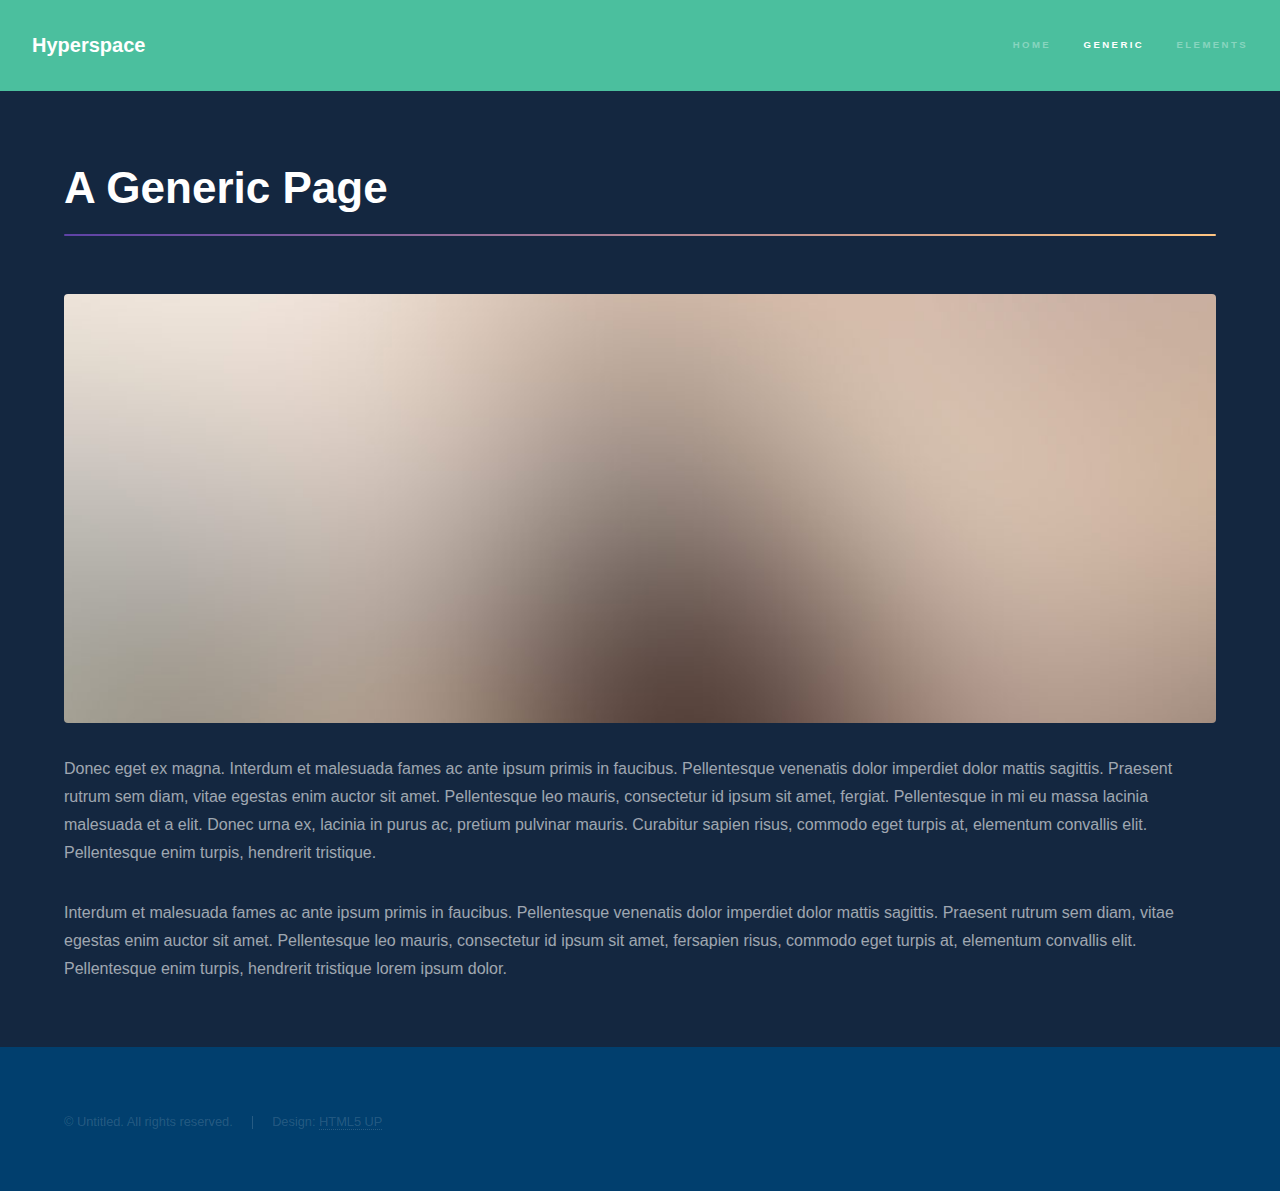
==== generic.html @ e914864f "first commit" ====
<!DOCTYPE HTML>
<!--
	Hyperspace by HTML5 UP
	html5up.net | @ajlkn
	Free for personal and commercial use under the CCA 3.0 license (html5up.net/license)
-->
<html>
	<head>
		<title>Generic - Hyperspace by HTML5 UP</title>
		<meta charset="utf-8" />
		<meta name="viewport" content="width=device-width, initial-scale=1, user-scalable=no" />
		<link rel="stylesheet" href="assets/css/main.css" />
		<noscript><link rel="stylesheet" href="assets/css/noscript.css" /></noscript>
	</head>
	<body class="is-preload">

		<!-- Header -->
			<header id="header">
				<a href="index.html" class="title">Hyperspace</a>
				<nav>
					<ul>
						<li><a href="index.html">Home</a></li>
						<li><a href="generic.html" class="active">Generic</a></li>
						<li><a href="elements.html">Elements</a></li>
					</ul>
				</nav>
			</header>

		<!-- Wrapper -->
			<div id="wrapper">

				<!-- Main -->
					<section id="main" class="wrapper">
						<div class="inner">
							<h1 class="major">A Generic Page</h1>
							<span class="image fit"><img src="images/pic04.jpg" alt="" /></span>
							<p>Donec eget ex magna. Interdum et malesuada fames ac ante ipsum primis in faucibus. Pellentesque venenatis dolor imperdiet dolor mattis sagittis. Praesent rutrum sem diam, vitae egestas enim auctor sit amet. Pellentesque leo mauris, consectetur id ipsum sit amet, fergiat. Pellentesque in mi eu massa lacinia malesuada et a elit. Donec urna ex, lacinia in purus ac, pretium pulvinar mauris. Curabitur sapien risus, commodo eget turpis at, elementum convallis elit. Pellentesque enim turpis, hendrerit tristique.</p>
							<p>Interdum et malesuada fames ac ante ipsum primis in faucibus. Pellentesque venenatis dolor imperdiet dolor mattis sagittis. Praesent rutrum sem diam, vitae egestas enim auctor sit amet. Pellentesque leo mauris, consectetur id ipsum sit amet, fersapien risus, commodo eget turpis at, elementum convallis elit. Pellentesque enim turpis, hendrerit tristique lorem ipsum dolor.</p>
						</div>
					</section>

			</div>

		<!-- Footer -->
			<footer id="footer" class="wrapper alt">
				<div class="inner">
					<ul class="menu">
						<li>&copy; Untitled. All rights reserved.</li><li>Design: <a href="http://html5up.net">HTML5 UP</a></li>
					</ul>
				</div>
			</footer>

		<!-- Scripts -->
			<script src="assets/js/jquery.min.js"></script>
			<script src="assets/js/jquery.scrollex.min.js"></script>
			<script src="assets/js/jquery.scrolly.min.js"></script>
			<script src="assets/js/browser.min.js"></script>
			<script src="assets/js/breakpoints.min.js"></script>
			<script src="assets/js/util.js"></script>
			<script src="assets/js/main.js"></script>

	</body>
</html>
---- assets/css/main.css ----
@import url(fontawesome-all.min.css);

/*
	Hyperspace by HTML5 UP
	html5up.net | @ajlkn
	Free for personal and commercial use under the CCA 3.0 license (html5up.net/license)
*/

html, body, div, span, applet, object,
iframe, h1, h2, h3, h4, h5, h6, p, blockquote,
pre, a, abbr, acronym, address, big, cite,
code, del, dfn, em, img, ins, kbd, q, s, samp,
small, strike, strong, sub, sup, tt, var, b,
u, i, center, dl, dt, dd, ol, ul, li, fieldset,
form, label, legend, table, caption, tbody,
tfoot, thead, tr, th, td, article, aside,
canvas, details, embed, figure, figcaption,
footer, header, hgroup, menu, nav, output, ruby,
section, summary, time, mark, audio, video {
	margin: 0;
	padding: 0;
	border: 0;
	font-size: 100%;
	font: inherit;
	vertical-align: baseline;}

article, aside, details, figcaption, figure,
footer, header, hgroup, menu, nav, section {
	display: block;}

body {
	line-height: 1;
}

ol, ul {
	list-style: none;
}

blockquote, q {
	quotes: none;
}

	blockquote:before, blockquote:after, q:before, q:after {
		content: '';
		content: none;
	}

table {
	border-collapse: collapse;
	border-spacing: 0;
}

body {
	-webkit-text-size-adjust: none;
}

mark {
	background-color: transparent;
	color: inherit;
}

input::-moz-focus-inner {
	border: 0;
	padding: 0;
}

input, select, textarea {
	-moz-appearance: none;
	-webkit-appearance: none;
	-ms-appearance: none;
	appearance: none;
}

/* Basic */

	@-ms-viewport {
		width: device-width;
	}

	body {
		-ms-overflow-style: scrollbar;
	}

	@media screen and (max-width: 480px) {

		html, body {
			min-width: 320px;
		}

	}

	html {
		box-sizing: border-box;
	}

	*, *:before, *:after {
		box-sizing: inherit;
	}

	body {
		background: #142740;
	}

		body.is-preload *, body.is-preload *:before, body.is-preload *:after {
			-moz-animation: none !important;
			-webkit-animation: none !important;
			-ms-animation: none !important;
			animation: none !important;
			-moz-transition: none !important;
			-webkit-transition: none !important;
			-ms-transition: none !important;
			transition: none !important;
		}

/* Type */

	body, input, select, textarea {
		color: rgba(255, 255, 255, 0.6);
		font-family: Arial, Helvetica, sans-serif;
		font-size: 16.5pt;
		font-weight: normal;
		line-height: 1.75;
	}

		@media screen and (max-width: 1680px) {

			body, input, select, textarea {
				font-size: 13pt;
			}

		}

		@media screen and (max-width: 1280px) {

			body, input, select, textarea {
				font-size: 12pt;
			}

		}

		@media screen and (max-width: 360px) {

			body, input, select, textarea {
				font-size: 11pt;
			}

		}

	a {
		-moz-transition: color 0.2s ease, border-bottom-color 0.2s ease;
		-webkit-transition: color 0.2s ease, border-bottom-color 0.2s ease;
		-ms-transition: color 0.2s ease, border-bottom-color 0.2s ease;
		transition: color 0.2s ease, border-bottom-color 0.2s ease;
		border-bottom: dotted 1px rgba(255, 255, 255, 0.35);
		color: inherit;
		text-decoration: none;
	}

		a:hover {
			border-bottom-color: transparent;
			color: #ffffff;
		}

	strong, b {
		color: #ffffff;
		font-weight: bold;
	}

	em, i {
		font-style: italic;
	}

	p {
		margin: 0 0 2em 0;
	}

	h1, h2, h3, h4, h5, h6 {
		color: #ffffff;
		font-weight: bold;
		line-height: 1.5;
		margin: 0 0 0.5em 0;
	}

		h1 a, h2 a, h3 a, h4 a, h5 a, h6 a {
			color: inherit;
			text-decoration: none;
		}

	h1 {
		font-size: 2.75em;
	}

		h1.major {
			margin: 0 0 1.3em 0;
			position: relative;
			padding-bottom: 0.35em;
		}

			h1.major:after {
				background-image: -moz-linear-gradient(to right, #5e42a6, #FFC582);
				background-image: -webkit-linear-gradient(to right, #5e42a6, #FFC582);
				background-image: -ms-linear-gradient(to right, #5e42a6, #FFC582);
				background-image: linear-gradient(to right, #5e42a6, #FFC582);
				-moz-transition: max-width 0.2s ease;
				-webkit-transition: max-width 0.2s ease;
				-ms-transition: max-width 0.2s ease;
				transition: max-width 0.2s ease;
				border-radius: 0.2em;
				bottom: 0;
				content: '';
				height: 0.05em;
				position: absolute;
				right: 0;
				width: 100%;
			}

	h2 {
		font-size: 1.75em;
	}

	h3 {
		font-size: 1.1em;
	}

	h4 {
		font-size: 1em;
	}

	h5 {
		font-size: 0.8em;
	}

	h6 {
		font-size: 0.6em;
	}

	@media screen and (max-width: 736px) {

		h1 {
			font-size: 2em;
		}

		h2 {
			font-size: 1.25em;
		}

		h3 {
			font-size: 1em;
		}

		h4 {
			font-size: 0.8em;
		}

		h5 {
			font-size: 0.6em;
		}

		h6 {
			font-size: 0.6em;
		}

	}

	sub {
		font-size: 0.8em;
		position: relative;
		top: 0.5em;
	}

	sup {
		font-size: 0.8em;
		position: relative;
		top: -0.5em;
	}

	blockquote {
		border-left: solid 4px rgba(255, 255, 255, 0.15);
		font-style: italic;
		margin: 0 0 2em 0;
		padding: 0.5em 0 0.5em 2em;
	}

	code {
		background: rgba(255, 255, 255, 0.05);
		border-radius: 0.25em;
		border: solid 1px rgba(255, 255, 255, 0.15);
		font-family: "Courier New", monospace;
		font-size: 0.9em;
		margin: 0 0.25em;
		padding: 0.25em 0.65em;
	}

	pre {
		-webkit-overflow-scrolling: touch;
		font-family: "Courier New", monospace;
		font-size: 0.9em;
		margin: 0 0 2em 0;
	}

		pre code {
			display: block;
			line-height: 1.75em;
			padding: 1em 1.5em;
			overflow-x: auto;
		}

	hr {
		border: 0;
		border-bottom: solid 1px rgba(255, 255, 255, 0.15);
		margin: 2em 0;
	}

		hr.major {
			margin: 3em 0;
		}

	.align-left {
		text-align: left;
	}

	.align-center {
		text-align: center;
	}

	.align-right {
		text-align: right;
	}

/* Row */

	.row {
		display: flex;
		flex-wrap: wrap;
		box-sizing: border-box;
		align-items: stretch;
	}

		.row > * {
			box-sizing: border-box;
		}

		.row.gtr-uniform > * > :last-child {
			margin-bottom: 0;
		}

		.row.aln-left {
			justify-content: flex-start;
		}

		.row.aln-center {
			justify-content: center;
		}

		.row.aln-right {
			justify-content: flex-end;
		}

		.row.aln-top {
			align-items: flex-start;
		}

		.row.aln-middle {
			align-items: center;
		}

		.row.aln-bottom {
			align-items: flex-end;
		}

		.row > .imp {
			order: -1;
		}

		.row > .col-1 {
			width: 8.33333%;
		}

		.row > .off-1 {
			margin-left: 8.33333%;
		}

		.row > .col-2 {
			width: 16.66667%;
		}

		.row > .off-2 {
			margin-left: 16.66667%;
		}

		.row > .col-3 {
			width: 25%;
		}

		.row > .off-3 {
			margin-left: 25%;
		}

		.row > .col-4 {
			width: 33.33333%;
		}

		.row > .off-4 {
			margin-left: 33.33333%;
		}

		.row > .col-5 {
			width: 41.66667%;
		}

		.row > .off-5 {
			margin-left: 41.66667%;
		}

		.row > .col-6 {
			width: 50%;
		}

		.row > .off-6 {
			margin-left: 50%;
		}

		.row > .col-7 {
			width: 58.33333%;
		}

		.row > .off-7 {
			margin-left: 58.33333%;
		}

		.row > .col-8 {
			width: 66.66667%;
		}

		.row > .off-8 {
			margin-left: 66.66667%;
		}

		.row > .col-9 {
			width: 75%;
		}

		.row > .off-9 {
			margin-left: 75%;
		}

		.row > .col-10 {
			width: 83.33333%;
		}

		.row > .off-10 {
			margin-left: 83.33333%;
		}

		.row > .col-11 {
			width: 91.66667%;
		}

		.row > .off-11 {
			margin-left: 91.66667%;
		}

		.row > .col-12 {
			width: 100%;
		}

		.row > .off-12 {
			margin-left: 100%;
		}

		.row.gtr-0 {
			margin-top: 0;
			margin-left: 0em;
		}

			.row.gtr-0 > * {
				padding: 0 0 0 0em;
			}

			.row.gtr-0.gtr-uniform {
				margin-top: 0em;
			}

				.row.gtr-0.gtr-uniform > * {
					padding-top: 0em;
				}

		.row.gtr-25 {
			margin-top: 0;
			margin-left: -0.375em;
		}

			.row.gtr-25 > * {
				padding: 0 0 0 0.375em;
			}

			.row.gtr-25.gtr-uniform {
				margin-top: -0.375em;
			}

				.row.gtr-25.gtr-uniform > * {
					padding-top: 0.375em;
				}

		.row.gtr-50 {
			margin-top: 0;
			margin-left: -0.75em;
		}

			.row.gtr-50 > * {
				padding: 0 0 0 0.75em;
			}

			.row.gtr-50.gtr-uniform {
				margin-top: -0.75em;
			}

				.row.gtr-50.gtr-uniform > * {
					padding-top: 0.75em;
				}

		.row {
			margin-top: 0;
			margin-left: -1.5em;
		}

			.row > * {
				padding: 0 0 0 1.5em;
			}

			.row.gtr-uniform {
				margin-top: -1.5em;
			}

				.row.gtr-uniform > * {
					padding-top: 1.5em;
				}

		.row.gtr-150 {
			margin-top: 0;
			margin-left: -2.25em;
		}

			.row.gtr-150 > * {
				padding: 0 0 0 2.25em;
			}

			.row.gtr-150.gtr-uniform {
				margin-top: -2.25em;
			}

				.row.gtr-150.gtr-uniform > * {
					padding-top: 2.25em;
				}

		.row.gtr-200 {
			margin-top: 0;
			margin-left: -3em;
		}

			.row.gtr-200 > * {
				padding: 0 0 0 3em;
			}

			.row.gtr-200.gtr-uniform {
				margin-top: -3em;
			}

				.row.gtr-200.gtr-uniform > * {
					padding-top: 3em;
				}

		@media screen and (max-width: 1680px) {

			.row {
				display: flex;
				flex-wrap: wrap;
				box-sizing: border-box;
				align-items: stretch;
			}

				.row > * {
					box-sizing: border-box;
				}

				.row.gtr-uniform > * > :last-child {
					margin-bottom: 0;
				}

				.row.aln-left {
					justify-content: flex-start;
				}

				.row.aln-center {
					justify-content: center;
				}

				.row.aln-right {
					justify-content: flex-end;
				}

				.row.aln-top {
					align-items: flex-start;
				}

				.row.aln-middle {
					align-items: center;
				}

				.row.aln-bottom {
					align-items: flex-end;
				}

				.row > .imp-xlarge {
					order: -1;
				}

				.row > .col-1-xlarge {
					width: 8.33333%;
				}

				.row > .off-1-xlarge {
					margin-left: 8.33333%;
				}

				.row > .col-2-xlarge {
					width: 16.66667%;
				}

				.row > .off-2-xlarge {
					margin-left: 16.66667%;
				}

				.row > .col-3-xlarge {
					width: 25%;
				}

				.row > .off-3-xlarge {
					margin-left: 25%;
				}

				.row > .col-4-xlarge {
					width: 33.33333%;
				}

				.row > .off-4-xlarge {
					margin-left: 33.33333%;
				}

				.row > .col-5-xlarge {
					width: 41.66667%;
				}

				.row > .off-5-xlarge {
					margin-left: 41.66667%;
				}

				.row > .col-6-xlarge {
					width: 50%;
				}

				.row > .off-6-xlarge {
					margin-left: 50%;
				}

				.row > .col-7-xlarge {
					width: 58.33333%;
				}

				.row > .off-7-xlarge {
					margin-left: 58.33333%;
				}

				.row > .col-8-xlarge {
					width: 66.66667%;
				}

				.row > .off-8-xlarge {
					margin-left: 66.66667%;
				}

				.row > .col-9-xlarge {
					width: 75%;
				}

				.row > .off-9-xlarge {
					margin-left: 75%;
				}

				.row > .col-10-xlarge {
					width: 83.33333%;
				}

				.row > .off-10-xlarge {
					margin-left: 83.33333%;
				}

				.row > .col-11-xlarge {
					width: 91.66667%;
				}

				.row > .off-11-xlarge {
					margin-left: 91.66667%;
				}

				.row > .col-12-xlarge {
					width: 100%;
				}

				.row > .off-12-xlarge {
					margin-left: 100%;
				}

				.row.gtr-0 {
					margin-top: 0;
					margin-left: 0em;
				}

					.row.gtr-0 > * {
						padding: 0 0 0 0em;
					}

					.row.gtr-0.gtr-uniform {
						margin-top: 0em;
					}

						.row.gtr-0.gtr-uniform > * {
							padding-top: 0em;
						}

				.row.gtr-25 {
					margin-top: 0;
					margin-left: -0.375em;
				}

					.row.gtr-25 > * {
						padding: 0 0 0 0.375em;
					}

					.row.gtr-25.gtr-uniform {
						margin-top: -0.375em;
					}

						.row.gtr-25.gtr-uniform > * {
							padding-top: 0.375em;
						}

				.row.gtr-50 {
					margin-top: 0;
					margin-left: -0.75em;
				}

					.row.gtr-50 > * {
						padding: 0 0 0 0.75em;
					}

					.row.gtr-50.gtr-uniform {
						margin-top: -0.75em;
					}

						.row.gtr-50.gtr-uniform > * {
							padding-top: 0.75em;
						}

				.row {
					margin-top: 0;
					margin-left: -1.5em;
				}

					.row > * {
						padding: 0 0 0 1.5em;
					}

					.row.gtr-uniform {
						margin-top: -1.5em;
					}

						.row.gtr-uniform > * {
							padding-top: 1.5em;
						}

				.row.gtr-150 {
					margin-top: 0;
					margin-left: -2.25em;
				}

					.row.gtr-150 > * {
						padding: 0 0 0 2.25em;
					}

					.row.gtr-150.gtr-uniform {
						margin-top: -2.25em;
					}

						.row.gtr-150.gtr-uniform > * {
							padding-top: 2.25em;
						}

				.row.gtr-200 {
					margin-top: 0;
					margin-left: -3em;
				}

					.row.gtr-200 > * {
						padding: 0 0 0 3em;
					}

					.row.gtr-200.gtr-uniform {
						margin-top: -3em;
					}

						.row.gtr-200.gtr-uniform > * {
							padding-top: 3em;
						}

		}

		@media screen and (max-width: 1280px) {

			.row {
				display: flex;
				flex-wrap: wrap;
				box-sizing: border-box;
				align-items: stretch;
			}

				.row > * {
					box-sizing: border-box;
				}

				.row.gtr-uniform > * > :last-child {
					margin-bottom: 0;
				}

				.row.aln-left {
					justify-content: flex-start;
				}

				.row.aln-center {
					justify-content: center;
				}

				.row.aln-right {
					justify-content: flex-end;
				}

				.row.aln-top {
					align-items: flex-start;
				}

				.row.aln-middle {
					align-items: center;
				}

				.row.aln-bottom {
					align-items: flex-end;
				}

				.row > .imp-large {
					order: -1;
				}

				.row > .col-1-large {
					width: 8.33333%;
				}

				.row > .off-1-large {
					margin-left: 8.33333%;
				}

				.row > .col-2-large {
					width: 16.66667%;
				}

				.row > .off-2-large {
					margin-left: 16.66667%;
				}

				.row > .col-3-large {
					width: 25%;
				}

				.row > .off-3-large {
					margin-left: 25%;
				}

				.row > .col-4-large {
					width: 33.33333%;
				}

				.row > .off-4-large {
					margin-left: 33.33333%;
				}

				.row > .col-5-large {
					width: 41.66667%;
				}

				.row > .off-5-large {
					margin-left: 41.66667%;
				}

				.row > .col-6-large {
					width: 50%;
				}

				.row > .off-6-large {
					margin-left: 50%;
				}

				.row > .col-7-large {
					width: 58.33333%;
				}

				.row > .off-7-large {
					margin-left: 58.33333%;
				}

				.row > .col-8-large {
					width: 66.66667%;
				}

				.row > .off-8-large {
					margin-left: 66.66667%;
				}

				.row > .col-9-large {
					width: 75%;
				}

				.row > .off-9-large {
					margin-left: 75%;
				}

				.row > .col-10-large {
					width: 83.33333%;
				}

				.row > .off-10-large {
					margin-left: 83.33333%;
				}

				.row > .col-11-large {
					width: 91.66667%;
				}

				.row > .off-11-large {
					margin-left: 91.66667%;
				}

				.row > .col-12-large {
					width: 100%;
				}

				.row > .off-12-large {
					margin-left: 100%;
				}

				.row.gtr-0 {
					margin-top: 0;
					margin-left: 0em;
				}

					.row.gtr-0 > * {
						padding: 0 0 0 0em;
					}

					.row.gtr-0.gtr-uniform {
						margin-top: 0em;
					}

						.row.gtr-0.gtr-uniform > * {
							padding-top: 0em;
						}

				.row.gtr-25 {
					margin-top: 0;
					margin-left: -0.375em;
				}

					.row.gtr-25 > * {
						padding: 0 0 0 0.375em;
					}

					.row.gtr-25.gtr-uniform {
						margin-top: -0.375em;
					}

						.row.gtr-25.gtr-uniform > * {
							padding-top: 0.375em;
						}

				.row.gtr-50 {
					margin-top: 0;
					margin-left: -0.75em;
				}

					.row.gtr-50 > * {
						padding: 0 0 0 0.75em;
					}

					.row.gtr-50.gtr-uniform {
						margin-top: -0.75em;
					}

						.row.gtr-50.gtr-uniform > * {
							padding-top: 0.75em;
						}

				.row {
					margin-top: 0;
					margin-left: -1.5em;
				}

					.row > * {
						padding: 0 0 0 1.5em;
					}

					.row.gtr-uniform {
						margin-top: -1.5em;
					}

						.row.gtr-uniform > * {
							padding-top: 1.5em;
						}

				.row.gtr-150 {
					margin-top: 0;
					margin-left: -2.25em;
				}

					.row.gtr-150 > * {
						padding: 0 0 0 2.25em;
					}

					.row.gtr-150.gtr-uniform {
						margin-top: -2.25em;
					}

						.row.gtr-150.gtr-uniform > * {
							padding-top: 2.25em;
						}

				.row.gtr-200 {
					margin-top: 0;
					margin-left: -3em;
				}

					.row.gtr-200 > * {
						padding: 0 0 0 3em;
					}

					.row.gtr-200.gtr-uniform {
						margin-top: -3em;
					}

						.row.gtr-200.gtr-uniform > * {
							padding-top: 3em;
						}

		}

		@media screen and (max-width: 980px) {

			.row {
				display: flex;
				flex-wrap: wrap;
				box-sizing: border-box;
				align-items: stretch;
			}

				.row > * {
					box-sizing: border-box;
				}

				.row.gtr-uniform > * > :last-child {
					margin-bottom: 0;
				}

				.row.aln-left {
					justify-content: flex-start;
				}

				.row.aln-center {
					justify-content: center;
				}

				.row.aln-right {
					justify-content: flex-end;
				}

				.row.aln-top {
					align-items: flex-start;
				}

				.row.aln-middle {
					align-items: center;
				}

				.row.aln-bottom {
					align-items: flex-end;
				}

				.row > .imp-medium {
					order: -1;
				}

				.row > .col-1-medium {
					width: 8.33333%;
				}

				.row > .off-1-medium {
					margin-left: 8.33333%;
				}

				.row > .col-2-medium {
					width: 16.66667%;
				}

				.row > .off-2-medium {
					margin-left: 16.66667%;
				}

				.row > .col-3-medium {
					width: 25%;
				}

				.row > .off-3-medium {
					margin-left: 25%;
				}

				.row > .col-4-medium {
					width: 33.33333%;
				}

				.row > .off-4-medium {
					margin-left: 33.33333%;
				}

				.row > .col-5-medium {
					width: 41.66667%;
				}

				.row > .off-5-medium {
					margin-left: 41.66667%;
				}

				.row > .col-6-medium {
					width: 50%;
				}

				.row > .off-6-medium {
					margin-left: 50%;
				}

				.row > .col-7-medium {
					width: 58.33333%;
				}

				.row > .off-7-medium {
					margin-left: 58.33333%;
				}

				.row > .col-8-medium {
					width: 66.66667%;
				}

				.row > .off-8-medium {
					margin-left: 66.66667%;
				}

				.row > .col-9-medium {
					width: 75%;
				}

				.row > .off-9-medium {
					margin-left: 75%;
				}

				.row > .col-10-medium {
					width: 83.33333%;
				}

				.row > .off-10-medium {
					margin-left: 83.33333%;
				}

				.row > .col-11-medium {
					width: 91.66667%;
				}

				.row > .off-11-medium {
					margin-left: 91.66667%;
				}

				.row > .col-12-medium {
					width: 100%;
				}

				.row > .off-12-medium {
					margin-left: 100%;
				}

				.row.gtr-0 {
					margin-top: 0;
					margin-left: 0em;
				}

					.row.gtr-0 > * {
						padding: 0 0 0 0em;
					}

					.row.gtr-0.gtr-uniform {
						margin-top: 0em;
					}

						.row.gtr-0.gtr-uniform > * {
							padding-top: 0em;
						}

				.row.gtr-25 {
					margin-top: 0;
					margin-left: -0.375em;
				}

					.row.gtr-25 > * {
						padding: 0 0 0 0.375em;
					}

					.row.gtr-25.gtr-uniform {
						margin-top: -0.375em;
					}

						.row.gtr-25.gtr-uniform > * {
							padding-top: 0.375em;
						}

				.row.gtr-50 {
					margin-top: 0;
					margin-left: -0.75em;
				}

					.row.gtr-50 > * {
						padding: 0 0 0 0.75em;
					}

					.row.gtr-50.gtr-uniform {
						margin-top: -0.75em;
					}

						.row.gtr-50.gtr-uniform > * {
							padding-top: 0.75em;
						}

				.row {
					margin-top: 0;
					margin-left: -1.5em;
				}

					.row > * {
						padding: 0 0 0 1.5em;
					}

					.row.gtr-uniform {
						margin-top: -1.5em;
					}

						.row.gtr-uniform > * {
							padding-top: 1.5em;
						}

				.row.gtr-150 {
					margin-top: 0;
					margin-left: -2.25em;
				}

					.row.gtr-150 > * {
						padding: 0 0 0 2.25em;
					}

					.row.gtr-150.gtr-uniform {
						margin-top: -2.25em;
					}

						.row.gtr-150.gtr-uniform > * {
							padding-top: 2.25em;
						}

				.row.gtr-200 {
					margin-top: 0;
					margin-left: -3em;
				}

					.row.gtr-200 > * {
						padding: 0 0 0 3em;
					}

					.row.gtr-200.gtr-uniform {
						margin-top: -3em;
					}

						.row.gtr-200.gtr-uniform > * {
							padding-top: 3em;
						}

		}

		@media screen and (max-width: 736px) {

			.row {
				display: flex;
				flex-wrap: wrap;
				box-sizing: border-box;
				align-items: stretch;
			}

				.row > * {
					box-sizing: border-box;
				}

				.row.gtr-uniform > * > :last-child {
					margin-bottom: 0;
				}

				.row.aln-left {
					justify-content: flex-start;
				}

				.row.aln-center {
					justify-content: center;
				}

				.row.aln-right {
					justify-content: flex-end;
				}

				.row.aln-top {
					align-items: flex-start;
				}

				.row.aln-middle {
					align-items: center;
				}

				.row.aln-bottom {
					align-items: flex-end;
				}

				.row > .imp-small {
					order: -1;
				}

				.row > .col-1-small {
					width: 8.33333%;
				}

				.row > .off-1-small {
					margin-left: 8.33333%;
				}

				.row > .col-2-small {
					width: 16.66667%;
				}

				.row > .off-2-small {
					margin-left: 16.66667%;
				}

				.row > .col-3-small {
					width: 25%;
				}

				.row > .off-3-small {
					margin-left: 25%;
				}

				.row > .col-4-small {
					width: 33.33333%;
				}

				.row > .off-4-small {
					margin-left: 33.33333%;
				}

				.row > .col-5-small {
					width: 41.66667%;
				}

				.row > .off-5-small {
					margin-left: 41.66667%;
				}

				.row > .col-6-small {
					width: 50%;
				}

				.row > .off-6-small {
					margin-left: 50%;
				}

				.row > .col-7-small {
					width: 58.33333%;
				}

				.row > .off-7-small {
					margin-left: 58.33333%;
				}

				.row > .col-8-small {
					width: 66.66667%;
				}

				.row > .off-8-small {
					margin-left: 66.66667%;
				}

				.row > .col-9-small {
					width: 75%;
				}

				.row > .off-9-small {
					margin-left: 75%;
				}

				.row > .col-10-small {
					width: 83.33333%;
				}

				.row > .off-10-small {
					margin-left: 83.33333%;
				}

				.row > .col-11-small {
					width: 91.66667%;
				}

				.row > .off-11-small {
					margin-left: 91.66667%;
				}

				.row > .col-12-small {
					width: 100%;
				}

				.row > .off-12-small {
					margin-left: 100%;
				}

				.row.gtr-0 {
					margin-top: 0;
					margin-left: 0em;
				}

					.row.gtr-0 > * {
						padding: 0 0 0 0em;
					}

					.row.gtr-0.gtr-uniform {
						margin-top: 0em;
					}

						.row.gtr-0.gtr-uniform > * {
							padding-top: 0em;
						}

				.row.gtr-25 {
					margin-top: 0;
					margin-left: -0.375em;
				}

					.row.gtr-25 > * {
						padding: 0 0 0 0.375em;
					}

					.row.gtr-25.gtr-uniform {
						margin-top: -0.375em;
					}

						.row.gtr-25.gtr-uniform > * {
							padding-top: 0.375em;
						}

				.row.gtr-50 {
					margin-top: 0;
					margin-left: -0.75em;
				}

					.row.gtr-50 > * {
						padding: 0 0 0 0.75em;
					}

					.row.gtr-50.gtr-uniform {
						margin-top: -0.75em;
					}

						.row.gtr-50.gtr-uniform > * {
							padding-top: 0.75em;
						}

				.row {
					margin-top: 0;
					margin-left: -1.5em;
				}

					.row > * {
						padding: 0 0 0 1.5em;
					}

					.row.gtr-uniform {
						margin-top: -1.5em;
					}

						.row.gtr-uniform > * {
							padding-top: 1.5em;
						}

				.row.gtr-150 {
					margin-top: 0;
					margin-left: -2.25em;
				}

					.row.gtr-150 > * {
						padding: 0 0 0 2.25em;
					}

					.row.gtr-150.gtr-uniform {
						margin-top: -2.25em;
					}

						.row.gtr-150.gtr-uniform > * {
							padding-top: 2.25em;
						}

				.row.gtr-200 {
					margin-top: 0;
					margin-left: -3em;
				}

					.row.gtr-200 > * {
						padding: 0 0 0 3em;
					}

					.row.gtr-200.gtr-uniform {
						margin-top: -3em;
					}

						.row.gtr-200.gtr-uniform > * {
							padding-top: 3em;
						}

		}

		@media screen and (max-width: 480px) {

			.row {
				display: flex;
				flex-wrap: wrap;
				box-sizing: border-box;
				align-items: stretch;
			}

				.row > * {
					box-sizing: border-box;
				}

				.row.gtr-uniform > * > :last-child {
					margin-bottom: 0;
				}

				.row.aln-left {
					justify-content: flex-start;
				}

				.row.aln-center {
					justify-content: center;
				}

				.row.aln-right {
					justify-content: flex-end;
				}

				.row.aln-top {
					align-items: flex-start;
				}

				.row.aln-middle {
					align-items: center;
				}

				.row.aln-bottom {
					align-items: flex-end;
				}

				.row > .imp-xsmall {
					order: -1;
				}

				.row > .col-1-xsmall {
					width: 8.33333%;
				}

				.row > .off-1-xsmall {
					margin-left: 8.33333%;
				}

				.row > .col-2-xsmall {
					width: 16.66667%;
				}

				.row > .off-2-xsmall {
					margin-left: 16.66667%;
				}

				.row > .col-3-xsmall {
					width: 25%;
				}

				.row > .off-3-xsmall {
					margin-left: 25%;
				}

				.row > .col-4-xsmall {
					width: 33.33333%;
				}

				.row > .off-4-xsmall {
					margin-left: 33.33333%;
				}

				.row > .col-5-xsmall {
					width: 41.66667%;
				}

				.row > .off-5-xsmall {
					margin-left: 41.66667%;
				}

				.row > .col-6-xsmall {
					width: 50%;
				}

				.row > .off-6-xsmall {
					margin-left: 50%;
				}

				.row > .col-7-xsmall {
					width: 58.33333%;
				}

				.row > .off-7-xsmall {
					margin-left: 58.33333%;
				}

				.row > .col-8-xsmall {
					width: 66.66667%;
				}

				.row > .off-8-xsmall {
					margin-left: 66.66667%;
				}

				.row > .col-9-xsmall {
					width: 75%;
				}

				.row > .off-9-xsmall {
					margin-left: 75%;
				}

				.row > .col-10-xsmall {
					width: 83.33333%;
				}

				.row > .off-10-xsmall {
					margin-left: 83.33333%;
				}

				.row > .col-11-xsmall {
					width: 91.66667%;
				}

				.row > .off-11-xsmall {
					margin-left: 91.66667%;
				}

				.row > .col-12-xsmall {
					width: 100%;
				}

				.row > .off-12-xsmall {
					margin-left: 100%;
				}

				.row.gtr-0 {
					margin-top: 0;
					margin-left: 0em;
				}

					.row.gtr-0 > * {
						padding: 0 0 0 0em;
					}

					.row.gtr-0.gtr-uniform {
						margin-top: 0em;
					}

						.row.gtr-0.gtr-uniform > * {
							padding-top: 0em;
						}

				.row.gtr-25 {
					margin-top: 0;
					margin-left: -0.375em;
				}

					.row.gtr-25 > * {
						padding: 0 0 0 0.375em;
					}

					.row.gtr-25.gtr-uniform {
						margin-top: -0.375em;
					}

						.row.gtr-25.gtr-uniform > * {
							padding-top: 0.375em;
						}

				.row.gtr-50 {
					margin-top: 0;
					margin-left: -0.75em;
				}

					.row.gtr-50 > * {
						padding: 0 0 0 0.75em;
					}

					.row.gtr-50.gtr-uniform {
						margin-top: -0.75em;
					}

						.row.gtr-50.gtr-uniform > * {
							padding-top: 0.75em;
						}

				.row {
					margin-top: 0;
					margin-left: -1.5em;
				}

					.row > * {
						padding: 0 0 0 1.5em;
					}

					.row.gtr-uniform {
						margin-top: -1.5em;
					}

						.row.gtr-uniform > * {
							padding-top: 1.5em;
						}

				.row.gtr-150 {
					margin-top: 0;
					margin-left: -2.25em;
				}

					.row.gtr-150 > * {
						padding: 0 0 0 2.25em;
					}

					.row.gtr-150.gtr-uniform {
						margin-top: -2.25em;
					}

						.row.gtr-150.gtr-uniform > * {
							padding-top: 2.25em;
						}

				.row.gtr-200 {
					margin-top: 0;
					margin-left: -3em;
				}

					.row.gtr-200 > * {
						padding: 0 0 0 3em;
					}

					.row.gtr-200.gtr-uniform {
						margin-top: -3em;
					}

						.row.gtr-200.gtr-uniform > * {
							padding-top: 3em;
						}

		}

/* Box */

	.box {
		border-radius: 0.25em;
		border: solid 1px rgba(255, 255, 255, 0.15);
		margin-bottom: 2em;
		padding: 1.5em;
	}

		.box > :last-child,
		.box > :last-child > :last-child,
		.box > :last-child > :last-child > :last-child {
			margin-bottom: 0;
		}

		.box.alt {
			border: 0;
			border-radius: 0;
			padding: 0;
		}

/* Button */

	input[type="submit"],
	input[type="reset"],
	input[type="button"],
	button,
	.button {
		-moz-appearance: none;
		-webkit-appearance: none;
		-ms-appearance: none;
		appearance: none;
		-moz-transition: border-color 0.2s ease;
		-webkit-transition: border-color 0.2s ease;
		-ms-transition: border-color 0.2s ease;
		transition: border-color 0.2s ease;
		background-color: transparent;
		border: solid 1px !important;
		border-color: rgba(255, 255, 255, 0.15) !important;
		border-radius: 3em;
		color: #ffffff !important;
		cursor: pointer;
		display: inline-block;
		font-size: 0.6em;
		font-weight: bold;
		height: calc(4.75em + 2px);
		letter-spacing: 0.25em;
		line-height: 4.75em;
		outline: 0;
		padding: 0 3.75em;
		position: relative;
		text-align: center;
		text-decoration: none;
		text-transform: uppercase;
		white-space: nowrap;
	}

		input[type="submit"]:after,
		input[type="reset"]:after,
		input[type="button"]:after,
		button:after,
		.button:after {
			-moz-transform: scale(0.25);
			-webkit-transform: scale(0.25);
			-ms-transform: scale(0.25);
			transform: scale(0.25);
			pointer-events: none;
			-moz-transition: opacity 0.2s ease, -moz-transform 0.2s ease;
			-webkit-transition: opacity 0.2s ease, -webkit-transform 0.2s ease;
			-ms-transition: opacity 0.2s ease, -ms-transform 0.2s ease;
			transition: opacity 0.2s ease, transform 0.2s ease;
			background: #ffffff;
			border-radius: 3em;
			content: '';
			height: 100%;
			left: 0;
			opacity: 0;
			position: absolute;
			top: 0;
			width: 100%;
		}

		input[type="submit"].icon:before,
		input[type="reset"].icon:before,
		input[type="button"].icon:before,
		button.icon:before,
		.button.icon:before {
			margin-right: 0.75em;
		}

		input[type="submit"].fit,
		input[type="reset"].fit,
		input[type="button"].fit,
		button.fit,
		.button.fit {
			width: 100%;
		}

		input[type="submit"].small,
		input[type="reset"].small,
		input[type="button"].small,
		button.small,
		.button.small {
			font-size: 0.4em;
		}

		input[type="submit"].large,
		input[type="reset"].large,
		input[type="button"].large,
		button.large,
		.button.large {
			font-size: 0.8em;
		}

		input[type="submit"].primary,
		input[type="reset"].primary,
		input[type="button"].primary,
		button.primary,
		.button.primary {
			background-color: #ffffff;
			color: #142740 !important;
		}

			input[type="submit"].primary:after,
			input[type="reset"].primary:after,
			input[type="button"].primary:after,
			button.primary:after,
			.button.primary:after {
				display: none;
			}

		input[type="submit"].disabled, input[type="submit"]:disabled,
		input[type="reset"].disabled,
		input[type="reset"]:disabled,
		input[type="button"].disabled,
		input[type="button"]:disabled,
		button.disabled,
		button:disabled,
		.button.disabled,
		.button:disabled {
			cursor: default;
			opacity: 0.5;
			pointer-events: none;
		}

		input[type="submit"]:hover,
		input[type="reset"]:hover,
		input[type="button"]:hover,
		button:hover,
		.button:hover {
			border-color: rgba(255, 255, 255, 0.55) !important;
		}

			input[type="submit"]:hover:after,
			input[type="reset"]:hover:after,
			input[type="button"]:hover:after,
			button:hover:after,
			.button:hover:after {
				opacity: 0.05;
				-moz-transform: scale(1);
				-webkit-transform: scale(1);
				-ms-transform: scale(1);
				transform: scale(1);
			}

			input[type="submit"]:hover:active,
			input[type="reset"]:hover:active,
			input[type="button"]:hover:active,
			button:hover:active,
			.button:hover:active {
				border-color: #ffffff !important;
			}

				input[type="submit"]:hover:active:after,
				input[type="reset"]:hover:active:after,
				input[type="button"]:hover:active:after,
				button:hover:active:after,
				.button:hover:active:after {
					opacity: 0.1;
				}

/* Features */

	.features {
		display: -moz-flex;
		display: -webkit-flex;
		display: -ms-flex;
		display: flex;
		-moz-flex-wrap: wrap;
		-webkit-flex-wrap: wrap;
		-ms-flex-wrap: wrap;
		flex-wrap: wrap;
		border-radius: 0.25em;
		border: solid 1px rgba(255, 255, 255, 0.15);
		background: rgba(255, 255, 255, 0.05);
		margin: 0 0 2em 0;
	}

		.features section {
			padding: 3.5em 3em 1em 7em ;
			width: 50%;
			border-top: solid 1px rgba(255, 255, 255, 0.15);
			position: relative;
		}

			.features section:nth-child(-n + 2) {
				border-top-width: 0;
			}

			.features section:nth-child(2n) {
				border-left: solid 1px rgba(255, 255, 255, 0.15);
			}

			.features section .icon {
				-moz-transition: opacity 0.5s ease, -moz-transform 0.5s ease;
				-webkit-transition: opacity 0.5s ease, -webkit-transform 0.5s ease;
				-ms-transition: opacity 0.5s ease, -ms-transform 0.5s ease;
				transition: opacity 0.5s ease, transform 0.5s ease;
				-moz-transition-delay: 1s;
				-webkit-transition-delay: 1s;
				-ms-transition-delay: 1s;
				transition-delay: 1s;
				-moz-transform: scale(1);
				-webkit-transform: scale(1);
				-ms-transform: scale(1);
				transform: scale(1);
				position: absolute;
				left: 3em;
				top: 3em;
				opacity: 1;
			}

			.features section:nth-child(1) .icon {
				-moz-transition-delay: 0.15s;
				-webkit-transition-delay: 0.15s;
				-ms-transition-delay: 0.15s;
				transition-delay: 0.15s;
			}

			.features section:nth-child(2) .icon {
				-moz-transition-delay: 0.3s;
				-webkit-transition-delay: 0.3s;
				-ms-transition-delay: 0.3s;
				transition-delay: 0.3s;
			}

			.features section:nth-child(3) .icon {
				-moz-transition-delay: 0.45s;
				-webkit-transition-delay: 0.45s;
				-ms-transition-delay: 0.45s;
				transition-delay: 0.45s;
			}

			.features section:nth-child(4) .icon {
				-moz-transition-delay: 0.6s;
				-webkit-transition-delay: 0.6s;
				-ms-transition-delay: 0.6s;
				transition-delay: 0.6s;
			}

			.features section:nth-child(5) .icon {
				-moz-transition-delay: 0.75s;
				-webkit-transition-delay: 0.75s;
				-ms-transition-delay: 0.75s;
				transition-delay: 0.75s;
			}

			.features section:nth-child(6) .icon {
				-moz-transition-delay: 0.9s;
				-webkit-transition-delay: 0.9s;
				-ms-transition-delay: 0.9s;
				transition-delay: 0.9s;
			}

			.features section:nth-child(7) .icon {
				-moz-transition-delay: 1.05s;
				-webkit-transition-delay: 1.05s;
				-ms-transition-delay: 1.05s;
				transition-delay: 1.05s;
			}

			.features section:nth-child(8) .icon {
				-moz-transition-delay: 1.2s;
				-webkit-transition-delay: 1.2s;
				-ms-transition-delay: 1.2s;
				transition-delay: 1.2s;
			}

			.features section:nth-child(9) .icon {
				-moz-transition-delay: 1.35s;
				-webkit-transition-delay: 1.35s;
				-ms-transition-delay: 1.35s;
				transition-delay: 1.35s;
			}

			.features section:nth-child(10) .icon {
				-moz-transition-delay: 1.5s;
				-webkit-transition-delay: 1.5s;
				-ms-transition-delay: 1.5s;
				transition-delay: 1.5s;
			}

			.features section:nth-child(11) .icon {
				-moz-transition-delay: 1.65s;
				-webkit-transition-delay: 1.65s;
				-ms-transition-delay: 1.65s;
				transition-delay: 1.65s;
			}

			.features section:nth-child(12) .icon {
				-moz-transition-delay: 1.8s;
				-webkit-transition-delay: 1.8s;
				-ms-transition-delay: 1.8s;
				transition-delay: 1.8s;
			}

			.features section:nth-child(13) .icon {
				-moz-transition-delay: 1.95s;
				-webkit-transition-delay: 1.95s;
				-ms-transition-delay: 1.95s;
				transition-delay: 1.95s;
			}

			.features section:nth-child(14) .icon {
				-moz-transition-delay: 2.1s;
				-webkit-transition-delay: 2.1s;
				-ms-transition-delay: 2.1s;
				transition-delay: 2.1s;
			}

			.features section:nth-child(15) .icon {
				-moz-transition-delay: 2.25s;
				-webkit-transition-delay: 2.25s;
				-ms-transition-delay: 2.25s;
				transition-delay: 2.25s;
			}

			.features section:nth-child(16) .icon {
				-moz-transition-delay: 2.4s;
				-webkit-transition-delay: 2.4s;
				-ms-transition-delay: 2.4s;
				transition-delay: 2.4s;
			}

			.features section:nth-child(17) .icon {
				-moz-transition-delay: 2.55s;
				-webkit-transition-delay: 2.55s;
				-ms-transition-delay: 2.55s;
				transition-delay: 2.55s;
			}

			.features section:nth-child(18) .icon {
				-moz-transition-delay: 2.7s;
				-webkit-transition-delay: 2.7s;
				-ms-transition-delay: 2.7s;
				transition-delay: 2.7s;
			}

			.features section:nth-child(19) .icon {
				-moz-transition-delay: 2.85s;
				-webkit-transition-delay: 2.85s;
				-ms-transition-delay: 2.85s;
				transition-delay: 2.85s;
			}

			.features section:nth-child(20) .icon {
				-moz-transition-delay: 3s;
				-webkit-transition-delay: 3s;
				-ms-transition-delay: 3s;
				transition-delay: 3s;
			}

		.features.inactive section .icon {
			-moz-transform: scale(0.5);
			-webkit-transform: scale(0.5);
			-ms-transform: scale(0.5);
			transform: scale(0.5);
			opacity: 0;
		}

		@media screen and (max-width: 980px) {

			.features {
				display: block;
			}

				.features section {
					border-top-width: 1px !important;
					border-left-width: 0 !important;
					width: 100%;
				}

					.features section:first-child {
						border-top-width: 0 !important;
					}

		}

		@media screen and (max-width: 736px) {

			.features section {
				padding: 2.5em 1.5em 0.1em 5.5em ;
			}

				.features section .icon {
					left: 1.5em;
					top: 2em;
				}

		}

		@media screen and (max-width: 480px) {

			.features section {
				padding: 2em 1.5em 0.1em 1.5em ;
			}

				.features section .icon {
					left: 0;
					position: relative;
					top: 0;
				}

		}








/* Form */

	form {
		margin: 0 0 2em 0;
	}

		form > :last-child {
			margin-bottom: 0;
		}

		form > .fields {
			display: -moz-flex;
			display: -webkit-flex;
			display: -ms-flex;
			display: flex;
			-moz-flex-wrap: wrap;
			-webkit-flex-wrap: wrap;
			-ms-flex-wrap: wrap;
			flex-wrap: wrap;
			width: calc(100% + 3em);
			margin: -1.5em 0 2em -1.5em;
		}

			form > .fields > .field {
				-moz-flex-grow: 0;
				-webkit-flex-grow: 0;
				-ms-flex-grow: 0;
				flex-grow: 0;
				-moz-flex-shrink: 0;
				-webkit-flex-shrink: 0;
				-ms-flex-shrink: 0;
				flex-shrink: 0;
				padding: 1.5em 0 0 1.5em;
				width: calc(100% - 1.5em);
			}

				form > .fields > .field.half {
					width: calc(50% - 0.75em);
				}

				form > .fields > .field.third {
					width: calc(100%/3 - 0.5em);
				}

				form > .fields > .field.quarter {
					width: calc(25% - 0.375em);
				}

		@media screen and (max-width: 480px) {

			form > .fields {
				width: calc(100% + 3em);
				margin: -1.5em 0 2em -1.5em;
			}

				form > .fields > .field {
					padding: 1.5em 0 0 1.5em;
					width: calc(100% - 1.5em);
				}

					form > .fields > .field.half {
						width: calc(100% - 1.5em);
					}

					form > .fields > .field.third {
						width: calc(100% - 1.5em);
					}

					form > .fields > .field.quarter {
						width: calc(100% - 1.5em);
					}

		}

	label {
		color: #ffffff;
		font-weight: bold;
		line-height: 1.5;
		margin: 0 0 0.7em 0;
		display: block;
		font-size: 1.1em;
	}

	input[type="text"],
	input[type="password"],
	input[type="email"],
	input[type="tel"],
	select,
	textarea {
		-moz-appearance: none;
		-webkit-appearance: none;
		-ms-appearance: none;
		appearance: none;
		background: rgba(255, 255, 255, 0.05);
		border-radius: 0.25em;
		border: none;
		border: solid 1px rgba(255, 255, 255, 0.15);
		color: inherit;
		display: block;
		outline: 0;
		padding: 0 1em;
		text-decoration: none;
		width: 100%;
	}

		input[type="text"]:invalid,
		input[type="password"]:invalid,
		input[type="email"]:invalid,
		input[type="tel"]:invalid,
		select:invalid,
		textarea:invalid {
			box-shadow: none;
		}

		input[type="text"]:focus,
		input[type="password"]:focus,
		input[type="email"]:focus,
		input[type="tel"]:focus,
		select:focus,
		textarea:focus {
			border-color: #ffffff;
			box-shadow: 0 0 0 1px #ffffff;
		}

	select {
		background-image: url("data:image/svg+xml;charset=utf8,%3Csvg xmlns='http://www.w3.org/2000/svg' width='40' height='40' preserveAspectRatio='none' viewBox='0 0 40 40'%3E%3Cpath d='M9.4,12.3l10.4,10.4l10.4-10.4c0.2-0.2,0.5-0.4,0.9-0.4c0.3,0,0.6,0.1,0.9,0.4l3.3,3.3c0.2,0.2,0.4,0.5,0.4,0.9 c0,0.4-0.1,0.6-0.4,0.9L20.7,31.9c-0.2,0.2-0.5,0.4-0.9,0.4c-0.3,0-0.6-0.1-0.9-0.4L4.3,17.3c-0.2-0.2-0.4-0.5-0.4-0.9 c0-0.4,0.1-0.6,0.4-0.9l3.3-3.3c0.2-0.2,0.5-0.4,0.9-0.4S9.1,12.1,9.4,12.3z' fill='rgba(255, 255, 255, 0.15)' /%3E%3C/svg%3E");
		background-size: 1.25rem;
		background-repeat: no-repeat;
		background-position: calc(100% - 1rem) center;
		height: 2.75em;
		padding-right: 2.75em;
		text-overflow: ellipsis;
	}

		select option {
			color: #ffffff;
			background: #142740;
		}

		select:focus::-ms-value {
			background-color: transparent;
		}

		select::-ms-expand {
			display: none;
		}

	input[type="text"],
	input[type="password"],
	input[type="email"],
	select {
		height: 2.75em;
	}

	textarea {
		padding: 0.75em 1em;
	}

		body.is-ie textarea {
			min-height: 10em;
		}

	input[type="checkbox"],
	input[type="radio"] {
		-moz-appearance: none;
		-webkit-appearance: none;
		-ms-appearance: none;
		appearance: none;
		display: block;
		float: left;
		margin-right: -2em;
		opacity: 0;
		width: 1em;
		z-index: -1;
	}

		input[type="checkbox"] + label,
		input[type="radio"] + label {
			text-decoration: none;
			color: rgba(255, 255, 255, 0.55);
			cursor: pointer;
			display: inline-block;
			font-size: 1em;
			font-weight: normal;
			padding-left: 2.4em;
			padding-right: 0.75em;
			position: relative;
		}

			input[type="checkbox"] + label:before,
			input[type="radio"] + label:before {
				-moz-osx-font-smoothing: grayscale;
				-webkit-font-smoothing: antialiased;
				display: inline-block;
				font-style: normal;
				font-variant: normal;
				text-rendering: auto;
				line-height: 1;
				text-transform: none !important;
				font-family: 'Font Awesome 5 Free';
				font-weight: 900;
			}

			input[type="checkbox"] + label:before,
			input[type="radio"] + label:before {
				background: rgba(255, 255, 255, 0.05);
				border-radius: 0.25em;
				border: solid 1px rgba(255, 255, 255, 0.15);
				content: '';
				display: inline-block;
				font-size: 0.8em;
				height: 2.0625em;
				left: 0;
				line-height: 2.0625em;
				position: absolute;
				text-align: center;
				top: 0;
				width: 2.0625em;
			}

		input[type="checkbox"]:checked + label:before,
		input[type="radio"]:checked + label:before {
			background: #ffffff;
			border-color: #ffffff;
			color: #BF8450;
			content: '\f00c';
		}

		input[type="checkbox"]:focus + label:before,
		input[type="radio"]:focus + label:before {
			border-color: #ffffff;
			box-shadow: 0 0 0 1px #ffffff;
		}

	input[type="checkbox"] + label:before {
		border-radius: 0.25em;
	}

	input[type="radio"] + label:before {
		border-radius: 100%;
	}

	::-webkit-input-placeholder {
		color: rgba(255, 255, 255, 0.35) !important;
		opacity: 1.0;
	}

	:-moz-placeholder {
		color: rgba(255, 255, 255, 0.35) !important;
		opacity: 1.0;
	}

	::-moz-placeholder {
		color: rgba(255, 255, 255, 0.35) !important;
		opacity: 1.0;
	}

	:-ms-input-placeholder {
		color: rgba(255, 255, 255, 0.35) !important;
		opacity: 1.0;
	}

/* Icon */

	.icon {
		text-decoration: none;
		border-bottom: none;
		position: relative;
	}

		.icon:before {
			-moz-osx-font-smoothing: grayscale;
			-webkit-font-smoothing: antialiased;
			display: inline-block;
			font-style: normal;
			font-variant: normal;
			text-rendering: auto;
			line-height: 1;
			text-transform: none !important;
			font-family: 'Font Awesome 5 Free';
			font-weight: 400;
		}

		.icon > .label {
			display: none;
		}

		.icon:before {
			line-height: inherit;
		}

		.icon.solid:before {
			font-weight: 900;
		}

		.icon.brands:before {
			font-family: 'Font Awesome 5 Brands';
		}

		.icon.major {
			width: 2.5em;
			height: 2.5em;
			display: block;
			background: #ffffff;
			border-radius: 100%;
			color: #142740;
			text-align: center;
			line-height: 2.5em;
			margin: 0 0 1.3em 0;
		}

			.icon.major:before {
				font-size: 1.25em;
			}

				.wrapper.style1 .icon.major:before {
					color: #4BBF9E;
				}

				.wrapper.style1-alt .icon.major:before {
					color: #01403A;
				}

				.wrapper.style2 .icon.major:before {
					color: #4E96A6;
				}

				.wrapper.style2-alt .icon.major:before {
					color: #3e4094;
				}

				.wrapper.style3 .icon.major:before {
					color: #bF8450;
				}

				.wrapper.style3-alt .icon.major:before {
					color: #953d75;
				}

/* Image */

	.image {
		border-radius: 0.25em;
		border: 0;
		display: inline-block;
		position: relative;
	}

		.image img {
			border-radius: 0.25em;
			display: block;
		}

		.image.left, .image.right {
			max-width: 40%;
		}

			.image.left img, .image.right img {
				width: 100%;
			}

		.image.left {
			float: left;
			margin: 0 1.5em 1em 0;
			top: 0.25em;
		}

		.image.right {
			float: right;
			margin: 0 0 1em 1.5em;
			top: 0.25em;
		}

		.image.fit {
			display: block;
			margin: 0 0 2em 0;
			width: 100%;
		}

			.image.fit img {
				width: 100%;
			}

		.image.main {
			display: block;
			margin: 0 0 3em 0;
			width: 100%;
		}

			.image.main img {
				width: 100%;
			}

/* List */

	ol {
		list-style: decimal;
		margin: 0 0 2em 0;
		padding-left: 1.25em;
	}

		ol li {
			padding-left: 0.25em;
		}

	ul {
		list-style: disc;
		margin: 0 0 2em 0;
		padding-left: 1em;
	}

		ul li {
			padding-left: 0.5em;
		}

		ul.alt {
			list-style: none;
			padding-left: 0;
		}

			ul.alt li {
				border-top: solid 1px rgba(255, 255, 255, 0.15);
				padding: 0.5em 0;
			}

				ul.alt li:first-child {
					border-top: 0;
					padding-top: 0;
				}

	dl {
		margin: 0 0 2em 0;
	}

		dl dt {
			display: block;
			font-weight: bold;
			margin: 0 0 1em 0;
		}

		dl dd {
			margin-left: 2em;
		}

/* Actions */

	ul.actions {
		display: -moz-flex;
		display: -webkit-flex;
		display: -ms-flex;
		display: flex;
		cursor: default;
		list-style: none;
		margin-left: -1em;
		padding-left: 0;
	}

		ul.actions li {
			padding: 0 0 0 1em;
			vertical-align: middle;
		}

		ul.actions.special {
			-moz-justify-content: center;
			-webkit-justify-content: center;
			-ms-justify-content: center;
			justify-content: center;
			width: 100%;
			margin-left: 0;
		}

			ul.actions.special li:first-child {
				padding-left: 0;
			}

		ul.actions.stacked {
			-moz-flex-direction: column;
			-webkit-flex-direction: column;
			-ms-flex-direction: column;
			flex-direction: column;
			margin-left: 0;
		}

			ul.actions.stacked li {
				padding: 1.3em 0 0 0;
			}

				ul.actions.stacked li:first-child {
					padding-top: 0;
				}

		ul.actions.fit {
			width: calc(100% + 1em);
		}

			ul.actions.fit li {
				-moz-flex-grow: 1;
				-webkit-flex-grow: 1;
				-ms-flex-grow: 1;
				flex-grow: 1;
				-moz-flex-shrink: 1;
				-webkit-flex-shrink: 1;
				-ms-flex-shrink: 1;
				flex-shrink: 1;
				width: 100%;
			}

				ul.actions.fit li > * {
					width: 100%;
				}

			ul.actions.fit.stacked {
				width: 100%;
			}

		@media screen and (max-width: 480px) {

			ul.actions:not(.fixed) {
				-moz-flex-direction: column;
				-webkit-flex-direction: column;
				-ms-flex-direction: column;
				flex-direction: column;
				margin-left: 0;
				width: 100% !important;
			}

				ul.actions:not(.fixed) li {
					-moz-flex-grow: 1;
					-webkit-flex-grow: 1;
					-ms-flex-grow: 1;
					flex-grow: 1;
					-moz-flex-shrink: 1;
					-webkit-flex-shrink: 1;
					-ms-flex-shrink: 1;
					flex-shrink: 1;
					padding: 1em 0 0 0;
					text-align: center;
					width: 100%;
				}

					ul.actions:not(.fixed) li > * {
						width: 100%;
					}

					ul.actions:not(.fixed) li:first-child {
						padding-top: 0;
					}

					ul.actions:not(.fixed) li input[type="submit"],
					ul.actions:not(.fixed) li input[type="reset"],
					ul.actions:not(.fixed) li input[type="button"],
					ul.actions:not(.fixed) li button,
					ul.actions:not(.fixed) li .button {
						width: 100%;
					}

						ul.actions:not(.fixed) li input[type="submit"].icon:before,
						ul.actions:not(.fixed) li input[type="reset"].icon:before,
						ul.actions:not(.fixed) li input[type="button"].icon:before,
						ul.actions:not(.fixed) li button.icon:before,
						ul.actions:not(.fixed) li .button.icon:before {
							margin-left: -0.5rem;
						}

		}

/* Contact */

	ul.contact {
		list-style: none;
		padding: 0;
	}

		ul.contact > li {
			padding: 0;
			margin: 1.5em 0 0 0;
		}

			ul.contact > li:first-child {
				margin-top: 0;
			}

/* Icons */

	ul.icons {
		cursor: default;
		list-style: none;
		padding-left: 0;
	}

		ul.icons li {
			display: inline-block;
			padding: 0 0.75em 0 0;
		}

			ul.icons li:last-child {
				padding-right: 0;
			}

			ul.icons li > a, ul.icons li > span {
				border: 0;
			}

				ul.icons li > a .label, ul.icons li > span .label {
					display: none;
				}

/* Menu */

	ul.menu {
		list-style: none;
		padding: 0;
	}

		ul.menu > li {
			border-left: solid 1px rgba(255, 255, 255, 0.15);
			display: inline-block;
			line-height: 1;
			margin-left: 1.5em;
			padding: 0 0 0 1.5em;
		}

			ul.menu > li:first-child {
				border-left: 0;
				margin: 0;
				padding-left: 0;
			}

		@media screen and (max-width: 480px) {

			ul.menu > li {
				border-left: 0;
				display: block;
				line-height: inherit;
				margin: 0.5em 0 0 0;
				padding-left: 0;
			}

		}

/* Section/Article */

	section.special, article.special {
		text-align: center;
	}

	header p {
		color: rgba(255, 255, 255, 0.35);
		position: relative;
		margin: 0 0 1.5em 0;
	}

	header h2 + p {
		font-size: 1.25em;
		margin-top: -1em;
		line-height: 1.5em;
	}

	header h3 + p {
		font-size: 1.1em;
		margin-top: -0.8em;
		line-height: 1.5em;
	}

	header h4 + p,
	header h5 + p,
	header h6 + p {
		font-size: 0.9em;
		margin-top: -0.6em;
		line-height: 1.5em;
	}

/* Split */

	.split {
		display: -moz-flex;
		display: -webkit-flex;
		display: -ms-flex;
		display: flex;
	}

		.split > * {
			width: calc(50% - 2.5em);
		}

		.split > :nth-child(2n - 1) {
			padding-right: 2.5em;
			border-right: solid 1px rgba(255, 255, 255, 0.15);
		}

		.split > :nth-child(2n) {
			padding-left: 2.5em;
		}

		.split.style1 > :nth-child(2n - 1) {
			width: calc(66.66666% - 2.5em);
		}

		.split.style1 > :nth-child(2n) {
			width: calc(33.33333% - 2.5em);
		}

		@media screen and (max-width: 1680px) {

			.split > * {
				width: calc(50% - 2em);
			}

			.split > :nth-child(2n - 1) {
				padding-right: 2em;
			}

			.split > :nth-child(2n) {
				padding-left: 2em;
			}

			.split.style1 > :nth-child(2n - 1) {
				width: calc(66.66666% - 2em);
			}

			.split.style1 > :nth-child(2n) {
				width: calc(33.33333% - 2em);
			}

		}

		@media screen and (max-width: 980px) {

			.split {
				display: block;
			}

				.split > * {
					border-top: solid 1px rgba(255, 255, 255, 0.15);
					margin: 4em 0 0 0;
					padding: 4em 0 0 0;
					width: 100% !important;
				}

				.split > :nth-child(2n - 1) {
					border-right: 0;
					padding-right: 0;
				}

				.split > :nth-child(2n) {
					padding-left: 0;
				}

				.split > :first-child {
					border-top: 0;
					margin-top: 0;
					padding-top: 0;
				}

		}

		@media screen and (max-width: 736px) {

			.split > * {
				margin: 3em 0 0 0;
				padding: 3em 0 0 0;
			}

		}

/* 
tlights */

	.spotlights > section {
		display: -moz-flex;
		display: -webkit-flex;
		display: -ms-flex;
		display: flex;
		-moz-flex-direction: row;
		-webkit-flex-direction: row;
		-ms-flex-direction: row;
		flex-direction: row;
		min-height: 22.5em;
	}

		body.is-ie .spotlights > section {
			min-height: 0;
		}

		.spotlights > section > .image {
			background-position: center center;
			background-size: cover;
			border-radius: 0;
			display: block;
			position: relative;
			width: 25em;
		}

			.spotlights > section > .image img {
				border-radius: 0;
				display: block;
			}

			.spotlights > section > .image:before {
				-moz-transition: opacity 1s ease;
				-webkit-transition: opacity 1s ease;
				-ms-transition: opacity 1s ease;
				transition: opacity 1s ease;
				background: rgba(49, 36, 80, 0.9);
				content: '';
				display: block;
				height: 100%;
				left: 0;
				opacity: 0;
				position: absolute;
				top: 0;
				width: 100%;
			}

		.spotlights > section > .content {
			padding: 4em 5em 2em 5em ;
			display: -moz-flex;
			display: -webkit-flex;
			display: -ms-flex;
			display: flex;
			-moz-flex-direction: column;
			-webkit-flex-direction: column;
			-ms-flex-direction: column;
			flex-direction: column;
			-moz-justify-content: center;
			-webkit-justify-content: center;
			-ms-justify-content: center;
			justify-content: center;
			width: 50em;
			-ms-flex: 1;
		}

			.spotlights > section > .content > .inner {
				-moz-transform: translateX(0) translateY(0);
				-webkit-transform: translateX(0) translateY(0);
				-ms-transform: translateX(0) translateY(0);
				transform: translateX(0) translateY(0);
				-moz-transition: opacity 1s ease, -moz-transform 1s ease;
				-webkit-transition: opacity 1s ease, -webkit-transform 1s ease;
				-ms-transition: opacity 1s ease, -ms-transform 1s ease;
				transition: opacity 1s ease, transform 1s ease;
				opacity: 1;
			}

		.spotlights > section:nth-child(2) {
			background-color: rgba(0, 0, 0, 0.05);
		}

		.spotlights > section:nth-child(3) {
			background-color: rgba(0, 0, 0, 0.1);
		}

		.spotlights > section:nth-child(4) {
			background-color: rgba(0, 0, 0, 0.0);
		}

		.spotlights > section:nth-child(5) {
			background-color: rgba(0, 0, 0, 0.05);
		}

		.spotlights > section:nth-child(6) {
			background-color: rgba(0, 0, 0, 0.1);
		}


		.spotlights > section.inactive > .image:before,
		body.is-preload .spotlights > section > .image:before {
			opacity: 1;
		}

		.spotlights > section.inactive > .content > .inner,
		body.is-preload .spotlights > section > .content > .inner {
			-moz-transform: translateX(-1em);
			-webkit-transform: translateX(-1em);
			-ms-transform: translateX(-1em);
			transform: translateX(-1em);
			opacity: 0;
		}

		@media screen and (max-width: 1680px) {

			.spotlights > section > .content {
				padding: 4em 4em 2em 4em ;
			}

		}

		@media screen and (max-width: 980px) {

			.spotlights > section {
				display: block;
			}

				.spotlights > section > .image {
					width: 100%;
					height: 50vh;
				}

				.spotlights > section > .content {
					width: 100%;
				}

				.spotlights > section.inactive > .content > .inner,
				body.is-preload .spotlights > section > .content > .inner {
					-moz-transform: translateY(1em);
					-webkit-transform: translateY(1em);
					-ms-transform: translateY(1em);
					transform: translateY(1em);
				}

		}

		@media screen and (max-width: 736px) {

			.spotlights > section > .image {
				height: 50vh;
				min-height: 15em;
			}

			.spotlights > section > .content {
				padding: 3em 2em 1em 2em ;
			}

		}

/* Table */

	.table-wrapper {
		-webkit-overflow-scrolling: touch;
		overflow-x: auto;
	}

	table {
		margin: 0 0 2em 0;
		width: 100%;
	}

		table tbody tr {
			border: solid 1px rgba(255, 255, 255, 0.15);
			border-left: 0;
			border-right: 0;
		}

			table tbody tr:nth-child(2n + 1) {
				background-color: rgba(255, 255, 255, 0.05);
			}

		table td {
			padding: 0.75em 0.75em;
		}

		table th {
			color: #ffffff;
			font-size: 1em;
			font-weight: bold;
			padding: 0 0.75em 0.75em 0.75em;
			text-align: left;
		}

		table thead {
			border-bottom: solid 2px rgba(255, 255, 255, 0.15);
		}

		table tfoot {
			border-top: solid 2px rgba(255, 255, 255, 0.15);
		}

		table.alt {
			border-collapse: separate;
		}

			table.alt tbody tr td {
				border: solid 1px rgba(255, 255, 255, 0.15);
				border-left-width: 0;
				border-top-width: 0;
			}

				table.alt tbody tr td:first-child {
					border-left-width: 1px;
				}

			table.alt tbody tr:first-child td {
				border-top-width: 1px;
			}

			table.alt thead {
				border-bottom: 0;
			}

			table.alt tfoot {
				border-top: 0;
			}

/* Wrapper */

	.wrapper {
		position: relative;
	}

		.wrapper > .inner {
			padding: 5em 5em 3em 5em ;
			max-width: 100%;
			width: 75em;
		}

			@media screen and (max-width: 1680px) {

				.wrapper > .inner {
					padding: 4em 4em 2em 4em ;
				}

			}

			@media screen and (max-width: 1280px) {

				.wrapper > .inner {
					width: 100%;
				}

			}

			@media screen and (max-width: 736px) {

				.wrapper > .inner {
					padding: 3em 2em 1em 2em ;
				}

			}

		.wrapper.alt {
			background-color: #013F6E;
		}

		.wrapper.style1 {
			background-color: #4BBF9E;
		}

		.wrapper.style1-alt {
			background-color: #01403A;
		}

		.wrapper.style2 {
			background-color: #4E96A6;
		}

		.wrapper.style2-alt {
			background-color: #3e4094;
		}

		.wrapper.style3 {
			background-color: #BF8450;
		}

		.wrapper.style3-alt {
			background-color: #953d75;
		}

		.wrapper.fullscreen {
			display: -moz-flex;
			display: -webkit-flex;
			display: -ms-flex;
			display: flex;
			-moz-flex-direction: column;
			-webkit-flex-direction: column;
			-ms-flex-direction: column;
			flex-direction: column;
			-moz-justify-content: center;
			-webkit-justify-content: center;
			-ms-justify-content: center;
			justify-content: center;
			min-height: 100vh;
		}

			body.is-ie .wrapper.fullscreen {
				height: 100vh;
			}

			@media screen and (max-width: 1280px) {

				.wrapper.fullscreen {
					min-height: calc(100vh - 2.5em);
				}

					body.is-ie .wrapper.fullscreen {
						height: calc(100vh - 2.5em);
					}

			}

			@media screen and (max-width: 736px) {

				.wrapper.fullscreen {
					padding: 2em 0;
					min-height: 0;
				}

					body.is-ie .wrapper.fullscreen {
						height: auto;
					}

			}

		.wrapper.fade-up > .inner {
			-moz-transform: translateY(0);
			-webkit-transform: translateY(0);
			-ms-transform: translateY(0);
			transform: translateY(0);
			-moz-transition: opacity 1s ease, -moz-transform 1s ease;
			-webkit-transition: opacity 1s ease, -webkit-transform 1s ease;
			-ms-transition: opacity 1s ease, -ms-transform 1s ease;
			transition: opacity 1s ease, transform 1s ease;
			opacity: 1.0;
		}

		.wrapper.fade-up.inactive > .inner,
		body.is-preload .wrapper.fade-up > .inner {
			opacity: 0;
			-moz-transform: translateY(1em);
			-webkit-transform: translateY(1em);
			-ms-transform: translateY(1em);
			transform: translateY(1em);
		}

		.wrapper.fade-down > .inner {
			-moz-transform: translateY(0);
			-webkit-transform: translateY(0);
			-ms-transform: translateY(0);
			transform: translateY(0);
			-moz-transition: opacity 1s ease, -moz-transform 1s ease;
			-webkit-transition: opacity 1s ease, -webkit-transform 1s ease;
			-ms-transition: opacity 1s ease, -ms-transform 1s ease;
			transition: opacity 1s ease, transform 1s ease;
			opacity: 1.0;
		}

		.wrapper.fade-down.inactive > .inner,
		body.is-preload .wrapper.fade-down > .inner {
			opacity: 0;
			-moz-transform: translateY(-1em);
			-webkit-transform: translateY(-1em);
			-ms-transform: translateY(-1em);
			transform: translateY(-1em);
		}

		.wrapper.fade > .inner {
			-moz-transition: opacity 1s ease;
			-webkit-transition: opacity 1s ease;
			-ms-transition: opacity 1s ease;
			transition: opacity 1s ease;
			opacity: 1.0;
		}

		.wrapper.fade.inactive > .inner,
		body.is-preload .wrapper.fade > .inner {
			opacity: 0;
		}

/* Header */

	#header {
		display: -moz-flex;
		display: -webkit-flex;
		display: -ms-flex;
		display: flex;
		background-color: #4BBF9E;
		cursor: default;
		padding: 1.75em 2em;
	}

		#header > .title {
			border: 0;
			color: #ffffff;
			display: block;
			font-size: 1.25em;
			font-weight: bold;
		}

		#header > nav {
			-moz-flex: 1;
			-webkit-flex: 1;
			-ms-flex: 1;
			flex: 1;
			text-align: right;
		}

			#header > nav > ul {
				margin: 0;
				padding: 0;
			}

				#header > nav > ul > li {
					display: inline-block;
					margin-left: 1.75em;
					padding: 0;
					vertical-align: middle;
				}

					#header > nav > ul > li:first-child {
						margin-left: 0;
					}

					#header > nav > ul > li a {
						border: 0;
						color: rgba(255, 255, 255, 0.35);
						display: inline-block;
						font-size: 0.6em;
						font-weight: bold;
						letter-spacing: 0.25em;
						text-transform: uppercase;
					}

						#header > nav > ul > li a:hover {
							color: rgba(255, 255, 255, 0.55);
						}

						#header > nav > ul > li a.active {
							color: #ffffff;
						}

		@media screen and (max-width: 736px) {

			#header {
				padding: 1em 2em;
			}

		}

		@media screen and (max-width: 480px) {

			#header {
				display: block;
				padding: 0 2em;
				text-align: left;
			}

				#header .title {
					font-size: 1.25em;
					padding: 1em 0;
				}

				#header > nav {
					border-top: solid 1px rgba(255, 255, 255, 0.15);
					text-align: inherit;
				}

					#header > nav > ul > li {
						margin-left: 1.5em;
					}

						#header > nav > ul > li a {
							height: 6em;
							line-height: 6em;
						}

		}

/* Wrapper (main) */

	#sidebar + #wrapper {
		margin-left: 18em;
	}

		@media screen and (max-width: 1280px) {

			#sidebar + #wrapper {
				margin-left: 0;
				padding-top: 3.5em;
			}

		}

		@media screen and (max-width: 736px) {

			#sidebar + #wrapper {
				padding-top: 0;
			}

		}

	#header + #wrapper > .wrapper > .inner {
		margin: 0 auto;
	}

/* Footer */

	#sidebar + #wrapper + #footer {
		margin-left: 18em;
	}

		@media screen and (max-width: 1280px) {

			#sidebar + #wrapper + #footer {
				margin-left: 0;
			}

		}

	#footer > .inner a {
		border-bottom-color: rgba(255, 255, 255, 0.15);
	}

		#footer > .inner a:hover {
			border-bottom-color: transparent;
		}

	#footer > .inner .menu {
		font-size: 0.8em;
		color: rgba(255, 255, 255, 0.15);
	}

	#header + #wrapper + #footer > .inner {
		margin: 0 auto;
	}

/* Sidebar */

	#sidebar {
		padding: 2.5em 2.5em 0.5em 2.5em ;
		background: #142740;
		cursor: default;
		height: 100vh;
		left: 0;
		overflow-x: hidden;
		overflow-y: auto;
		position: fixed;
		text-align: right;
		top: 0;
		width: 18em;
		z-index: 10000;
	}

		#sidebar > .inner {
			display: -moz-flex;
			display: -webkit-flex;
			display: -ms-flex;
			display: flex;
			-moz-flex-direction: column;
			-webkit-flex-direction: column;
			-ms-flex-direction: column;
			flex-direction: column;
			-moz-justify-content: center;
			-webkit-justify-content: center;
			-ms-justify-content: center;
			justify-content: center;
			-moz-transform: translateY(0);
			-webkit-transform: translateY(0);
			-ms-transform: translateY(0);
			transform: translateY(0);
			-moz-transition: opacity 1s ease;
			-webkit-transition: opacity 1s ease;
			-ms-transition: opacity 1s ease;
			transition: opacity 1s ease;
			min-height: 100%;
			opacity: 1;
			width: 100%;
		}

			body.is-ie #sidebar > .inner {
				height: 100%;
			}

		#sidebar nav > ul {
			list-style: none;
			padding: 0;
		}

			#sidebar nav > ul > li {
				-moz-transform: translateY(0);
				-webkit-transform: translateY(0);
				-ms-transform: translateY(0);
				transform: translateY(0);
				-moz-transition: opacity 0.15s ease, -moz-transform 0.75s ease;
				-webkit-transition: opacity 0.15s ease, -webkit-transform 0.75s ease;
				-ms-transition: opacity 0.15s ease, -ms-transform 0.75s ease;
				transition: opacity 0.15s ease, transform 0.75s ease;
				margin: 1.5em 0 0 0;
				opacity: 1;
				padding: 0;
				position: relative;
			}

				#sidebar nav > ul > li:first-child {
					margin: 0;
				}

				#sidebar nav > ul > li:nth-child(1) {
					-moz-transition-delay: 0.45s;
					-webkit-transition-delay: 0.45s;
					-ms-transition-delay: 0.45s;
					transition-delay: 0.45s;
				}

				#sidebar nav > ul > li:nth-child(2) {
					-moz-transition-delay: 0.65s;
					-webkit-transition-delay: 0.65s;
					-ms-transition-delay: 0.65s;
					transition-delay: 0.65s;
				}

				#sidebar nav > ul > li:nth-child(3) {
					-moz-transition-delay: 0.85s;
					-webkit-transition-delay: 0.85s;
					-ms-transition-delay: 0.85s;
					transition-delay: 0.85s;
				}

				#sidebar nav > ul > li:nth-child(4) {
					-moz-transition-delay: 1.05s;
					-webkit-transition-delay: 1.05s;
					-ms-transition-delay: 1.05s;
					transition-delay: 1.05s;
				}

				#sidebar nav > ul > li:nth-child(5) {
					-moz-transition-delay: 1.25s;
					-webkit-transition-delay: 1.25s;
					-ms-transition-delay: 1.25s;
					transition-delay: 1.25s;
				}

				#sidebar nav > ul > li:nth-child(6) {
					-moz-transition-delay: 1.45s;
					-webkit-transition-delay: 1.45s;
					-ms-transition-delay: 1.45s;
					transition-delay: 1.45s;
				}

				#sidebar nav > ul > li:nth-child(7) {
					-moz-transition-delay: 1.65s;
					-webkit-transition-delay: 1.65s;
					-ms-transition-delay: 1.65s;
					transition-delay: 1.65s;
				}

				#sidebar nav > ul > li:nth-child(8) {
					-moz-transition-delay: 1.85s;
					-webkit-transition-delay: 1.85s;
					-ms-transition-delay: 1.85s;
					transition-delay: 1.85s;
				}

				#sidebar nav > ul > li:nth-child(9) {
					-moz-transition-delay: 2.05s;
					-webkit-transition-delay: 2.05s;
					-ms-transition-delay: 2.05s;
					transition-delay: 2.05s;
				}

				#sidebar nav > ul > li:nth-child(10) {
					-moz-transition-delay: 2.25s;
					-webkit-transition-delay: 2.25s;
					-ms-transition-delay: 2.25s;
					transition-delay: 2.25s;
				}

				#sidebar nav > ul > li:nth-child(11) {
					-moz-transition-delay: 2.45s;
					-webkit-transition-delay: 2.45s;
					-ms-transition-delay: 2.45s;
					transition-delay: 2.45s;
				}

				#sidebar nav > ul > li:nth-child(12) {
					-moz-transition-delay: 2.65s;
					-webkit-transition-delay: 2.65s;
					-ms-transition-delay: 2.65s;
					transition-delay: 2.65s;
				}

				#sidebar nav > ul > li:nth-child(13) {
					-moz-transition-delay: 2.85s;
					-webkit-transition-delay: 2.85s;
					-ms-transition-delay: 2.85s;
					transition-delay: 2.85s;
				}

				#sidebar nav > ul > li:nth-child(14) {
					-moz-transition-delay: 3.05s;
					-webkit-transition-delay: 3.05s;
					-ms-transition-delay: 3.05s;
					transition-delay: 3.05s;
				}

				#sidebar nav > ul > li:nth-child(15) {
					-moz-transition-delay: 3.25s;
					-webkit-transition-delay: 3.25s;
					-ms-transition-delay: 3.25s;
					transition-delay: 3.25s;
				}

				#sidebar nav > ul > li:nth-child(16) {
					-moz-transition-delay: 3.45s;
					-webkit-transition-delay: 3.45s;
					-ms-transition-delay: 3.45s;
					transition-delay: 3.45s;
				}

				#sidebar nav > ul > li:nth-child(17) {
					-moz-transition-delay: 3.65s;
					-webkit-transition-delay: 3.65s;
					-ms-transition-delay: 3.65s;
					transition-delay: 3.65s;
				}

				#sidebar nav > ul > li:nth-child(18) {
					-moz-transition-delay: 3.85s;
					-webkit-transition-delay: 3.85s;
					-ms-transition-delay: 3.85s;
					transition-delay: 3.85s;
				}

				#sidebar nav > ul > li:nth-child(19) {
					-moz-transition-delay: 4.05s;
					-webkit-transition-delay: 4.05s;
					-ms-transition-delay: 4.05s;
					transition-delay: 4.05s;
				}

				#sidebar nav > ul > li:nth-child(20) {
					-moz-transition-delay: 4.25s;
					-webkit-transition-delay: 4.25s;
					-ms-transition-delay: 4.25s;
					transition-delay: 4.25s;
				}

		#sidebar nav a {
			-moz-transition: color 0.2s ease;
			-webkit-transition: color 0.2s ease;
			-ms-transition: color 0.2s ease;
			transition: color 0.2s ease;
			border: 0;
			color: rgba(255, 255, 255, 0.35);
			display: block;
			font-size: 0.6em;
			font-weight: bold;
			letter-spacing: 0.25em;
			line-height: 1.75;
			outline: 0;
			padding: 1.35em 0;
			position: relative;
			text-decoration: none;
			text-transform: uppercase;
		}

			#sidebar nav a:before, #sidebar nav a:after {
				border-radius: 0.2em;
				bottom: 0;
				content: '';
				height: 0.2em;
				position: absolute;
				right: 0;
				width: 100%;
			}

			#sidebar nav a:before {
				background: #3c2c62;
			}

			#sidebar nav a:after {
				background-image: -moz-linear-gradient(to right, #5e42a6, #FFC582);
				background-image: -webkit-linear-gradient(to right, #5e42a6, #FFC582);
				background-image: -ms-linear-gradient(to right, #5e42a6, #FFC582);
				background-image: linear-gradient(to right, #5e42a6, #FFC582);
				-moz-transition: max-width 0.2s ease;
				-webkit-transition: max-width 0.2s ease;
				-ms-transition: max-width 0.2s ease;
				transition: max-width 0.2s ease;
				max-width: 0;
			}

			#sidebar nav a:hover {
				color: rgba(255, 255, 255, 0.55);
			}

			#sidebar nav a.active {
				color: #ffffff;
			}

				#sidebar nav a.active:after {
					max-width: 100%;
				}

		body.is-preload #sidebar > .inner {
			opacity: 0;
		}

		body.is-preload #sidebar nav ul li {
			-moz-transform: translateY(2em);
			-webkit-transform: translateY(2em);
			-ms-transform: translateY(2em);
			transform: translateY(2em);
			opacity: 0;
		}

		@media screen and (max-width: 1280px) {

			#sidebar {
				height: 3.5em;
				left: 0;
				line-height: 3.5em;
				overflow: hidden;
				padding: 0;
				text-align: center;
				top: 0;
				width: 100%;
			}

				#sidebar > .inner {
					-moz-flex-direction: row;
					-webkit-flex-direction: row;
					-ms-flex-direction: row;
					flex-direction: row;
					-moz-align-items: -moz-stretch;
					-webkit-align-items: -webkit-stretch;
					-ms-align-items: -ms-stretch;
					align-items: stretch;
					height: inherit;
					line-height: inherit;
				}

				#sidebar nav {
					height: inherit;
					line-height: inherit;
				}

					#sidebar nav ul {
						display: -moz-flex;
						display: -webkit-flex;
						display: -ms-flex;
						display: flex;
						height: inherit;
						line-height: inherit;
						margin: 0;
					}

						#sidebar nav ul li {
							display: block;
							height: inherit;
							line-height: inherit;
							margin: 0 0 0 2em;
							padding: 0;
						}

					#sidebar nav a {
						height: inherit;
						line-height: inherit;
						padding: 0;
					}

						#sidebar nav a:after {
							background-image: none;
							background-color: #FFC582;
						}

		}

		@media screen and (max-width: 736px) {

			#sidebar {
				display: none;
			}

		}

/* Intro */

	#intro {
		background-attachment: fixed;
		background-image: url("images/intro.svg");
		background-position: top right;
		background-repeat: no-repeat;
		background-size: 100% 100%;
	}

		#intro p {
			font-size: 1.25em;
		}

			@media screen and (max-width: 980px) {

				#intro p br {
					display: none;
				}

			}

			@media screen and (max-width: 736px) {

				#intro p {
					font-size: 1em;
				}

			}

		@media screen and (max-width: 1280px) {

			#intro {
				background-attachment: scroll;
			}

		}
---- assets/css/noscript.css ----
/*
	Hyperspace by HTML5 UP
	html5up.net | @ajlkn
	Free for personal and commercial use under the CCA 3.0 license (html5up.net/license)
*/

/* Spotlights */

	.spotlights > section > .image:before {
		opacity: 0 !important;
	}

	.spotlights > section > .content > .inner {
		-moz-transform: none !important;
		-webkit-transform: none !important;
		-ms-transform: none !important;
		transform: none !important;
		opacity: 1 !important;
	}

/* Wrapper */

	.wrapper > .inner {
		opacity: 1 !important;
		-moz-transform: none !important;
		-webkit-transform: none !important;
		-ms-transform: none !important;
		transform: none !important;
	}

/* Sidebar */

	#sidebar > .inner {
		opacity: 1 !important;
	}

	#sidebar nav > ul > li {
		-moz-transform: none !important;
		-webkit-transform: none !important;
		-ms-transform: none !important;
		transform: none !important;
		opacity: 1 !important;
	}
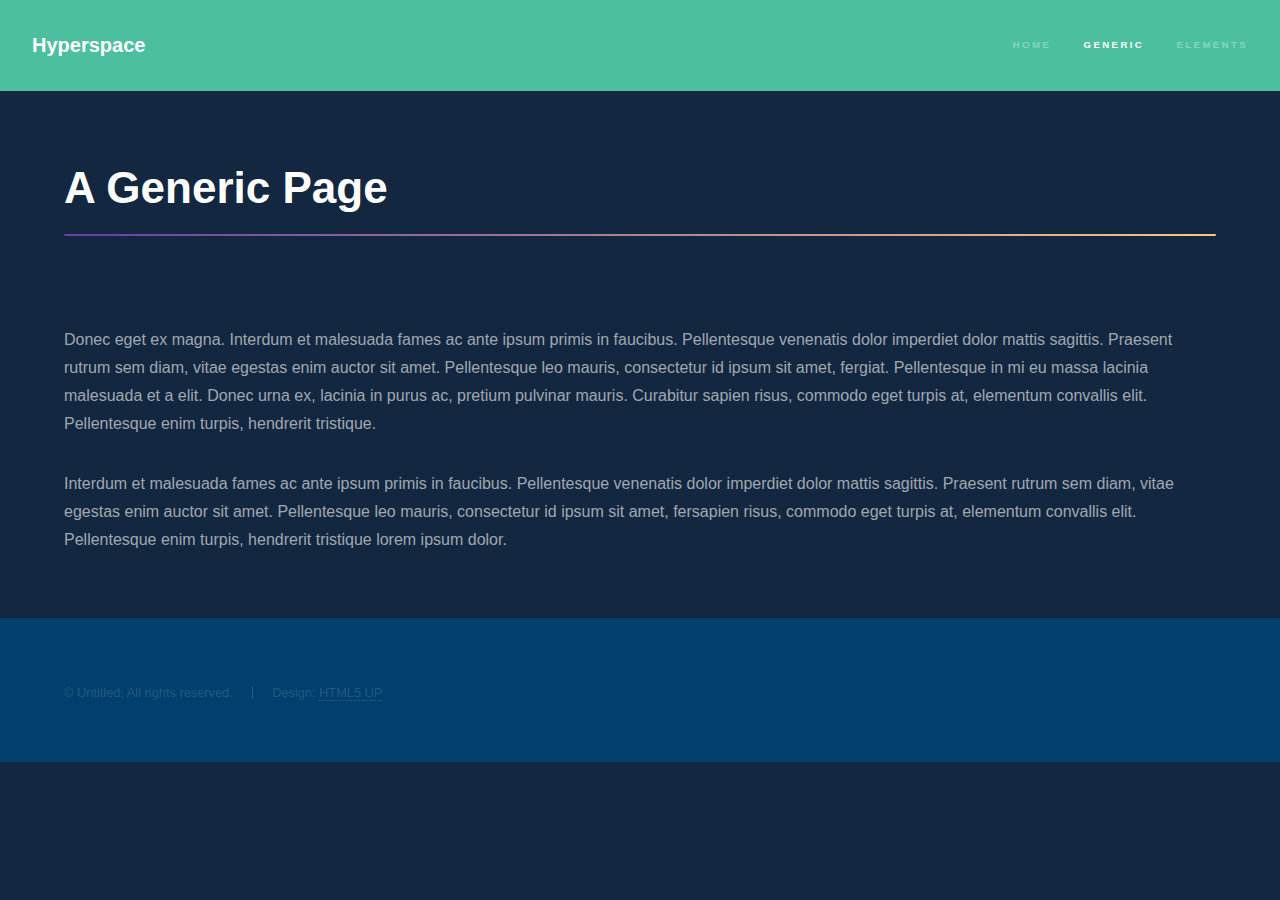
==== commit 14523db9: "atualização" ====
--- a/generic.html
+++ b/generic.html
@@ -33,7 +33,7 @@
 					<section id="main" class="wrapper">
 						<div class="inner">
 							<h1 class="major">A Generic Page</h1>
-							<span class="image fit"><img src="images/pic04.jpg" alt="" /></span>
+							<span class="image fit"><img src="images/logogene.png" alt="" /></span>
 							<p>Donec eget ex magna. Interdum et malesuada fames ac ante ipsum primis in faucibus. Pellentesque venenatis dolor imperdiet dolor mattis sagittis. Praesent rutrum sem diam, vitae egestas enim auctor sit amet. Pellentesque leo mauris, consectetur id ipsum sit amet, fergiat. Pellentesque in mi eu massa lacinia malesuada et a elit. Donec urna ex, lacinia in purus ac, pretium pulvinar mauris. Curabitur sapien risus, commodo eget turpis at, elementum convallis elit. Pellentesque enim turpis, hendrerit tristique.</p>
 							<p>Interdum et malesuada fames ac ante ipsum primis in faucibus. Pellentesque venenatis dolor imperdiet dolor mattis sagittis. Praesent rutrum sem diam, vitae egestas enim auctor sit amet. Pellentesque leo mauris, consectetur id ipsum sit amet, fersapien risus, commodo eget turpis at, elementum convallis elit. Pellentesque enim turpis, hendrerit tristique lorem ipsum dolor.</p>
 						</div>
@@ -60,4 +60,4 @@
 			<script src="assets/js/main.js"></script>
 
 	</body>
-</html>+</html>
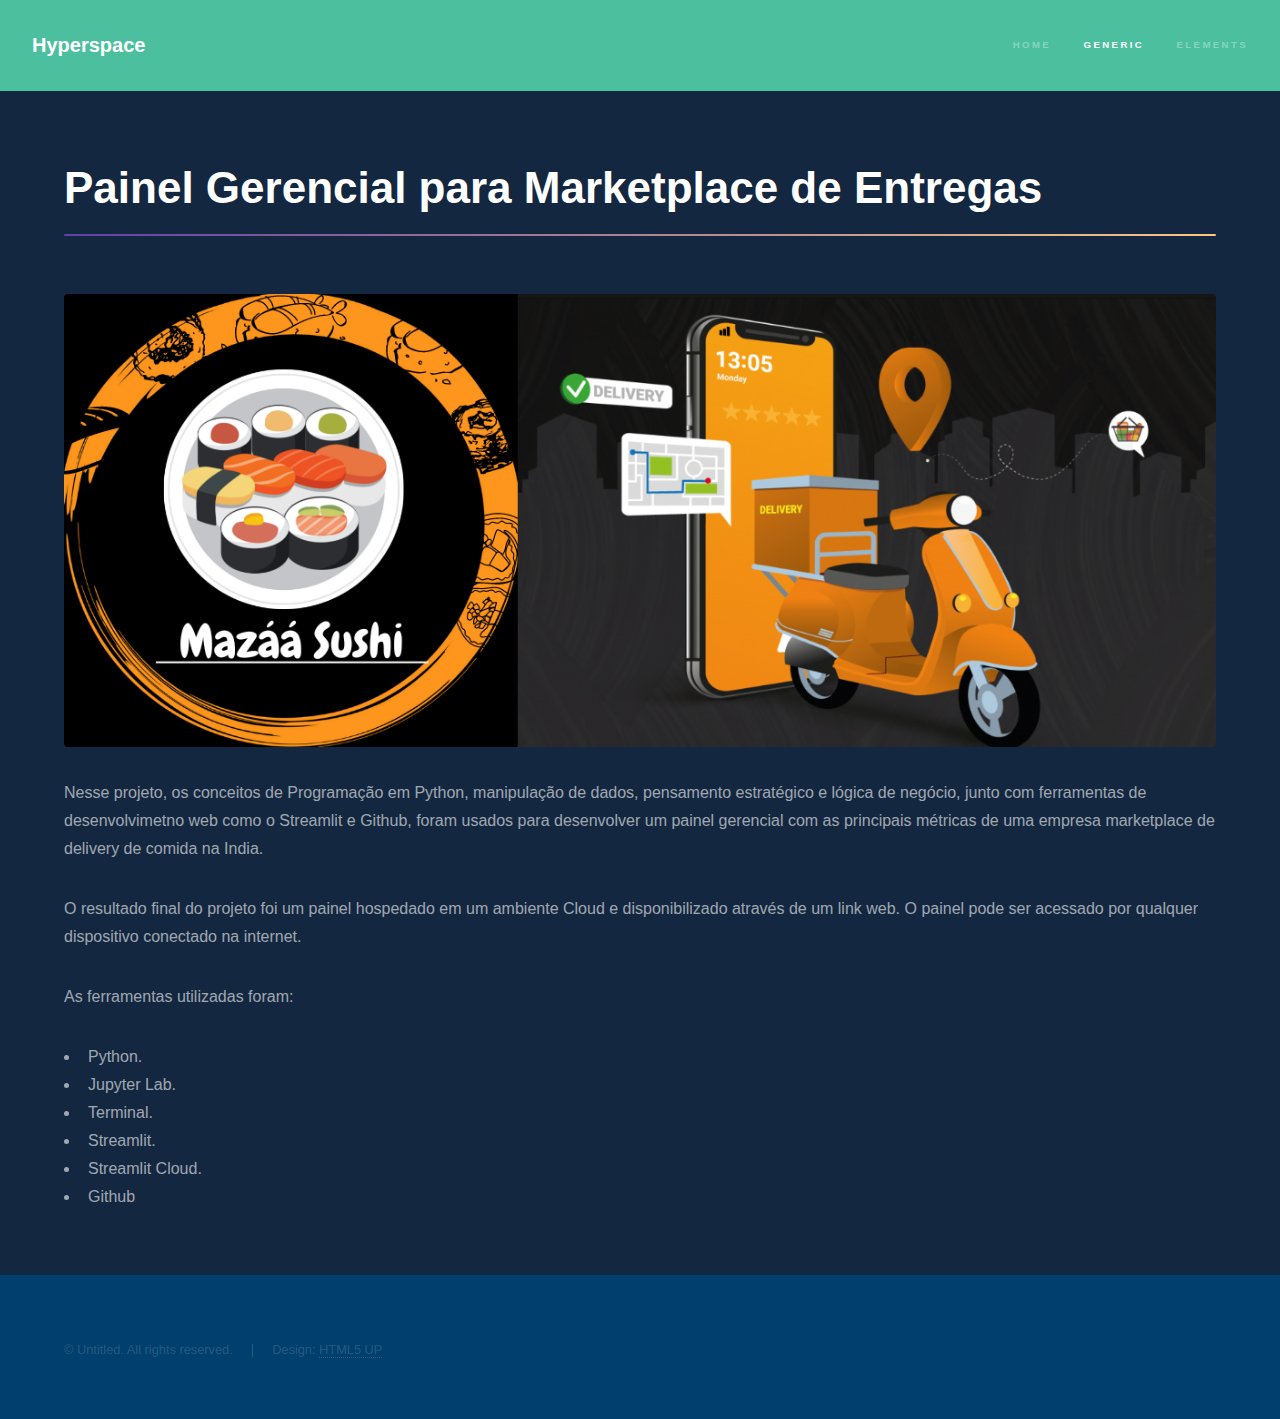
==== commit 00276303: "atualizado" ====
--- a/generic.html
+++ b/generic.html
@@ -32,10 +32,19 @@
 				<!-- Main -->
 					<section id="main" class="wrapper">
 						<div class="inner">
-							<h1 class="major">A Generic Page</h1>
+							<h1 class="major">Painel Gerencial para Marketplace de Entregas</h1>
 							<span class="image fit"><img src="images/logogene.png" alt="" /></span>
-							<p>Donec eget ex magna. Interdum et malesuada fames ac ante ipsum primis in faucibus. Pellentesque venenatis dolor imperdiet dolor mattis sagittis. Praesent rutrum sem diam, vitae egestas enim auctor sit amet. Pellentesque leo mauris, consectetur id ipsum sit amet, fergiat. Pellentesque in mi eu massa lacinia malesuada et a elit. Donec urna ex, lacinia in purus ac, pretium pulvinar mauris. Curabitur sapien risus, commodo eget turpis at, elementum convallis elit. Pellentesque enim turpis, hendrerit tristique.</p>
-							<p>Interdum et malesuada fames ac ante ipsum primis in faucibus. Pellentesque venenatis dolor imperdiet dolor mattis sagittis. Praesent rutrum sem diam, vitae egestas enim auctor sit amet. Pellentesque leo mauris, consectetur id ipsum sit amet, fersapien risus, commodo eget turpis at, elementum convallis elit. Pellentesque enim turpis, hendrerit tristique lorem ipsum dolor.</p>
+							<p>Nesse projeto, os conceitos de Programação em Python, manipulação de dados, pensamento estratégico e lógica de negócio, junto com ferramentas de desenvolvimetno web como o Streamlit e Github, foram usados para desenvolver um painel gerencial com as principais métricas de uma empresa marketplace de delivery de comida na India.</p>
+							<p>O resultado final do projeto foi um painel hospedado em um ambiente Cloud e disponibilizado através de um link web. O painel pode ser acessado por qualquer dispositivo conectado na internet.</p>
+							<p>As ferramentas utilizadas foram:</p>
+							<ul>
+							<li>Python.</li>
+							<li>Jupyter Lab.</li>
+							<li>Terminal.</li>
+							<li>Streamlit.</li>
+							<li>Streamlit Cloud.</li>
+							<li>Github</li>	
+							</ul>
 						</div>
 					</section>
 
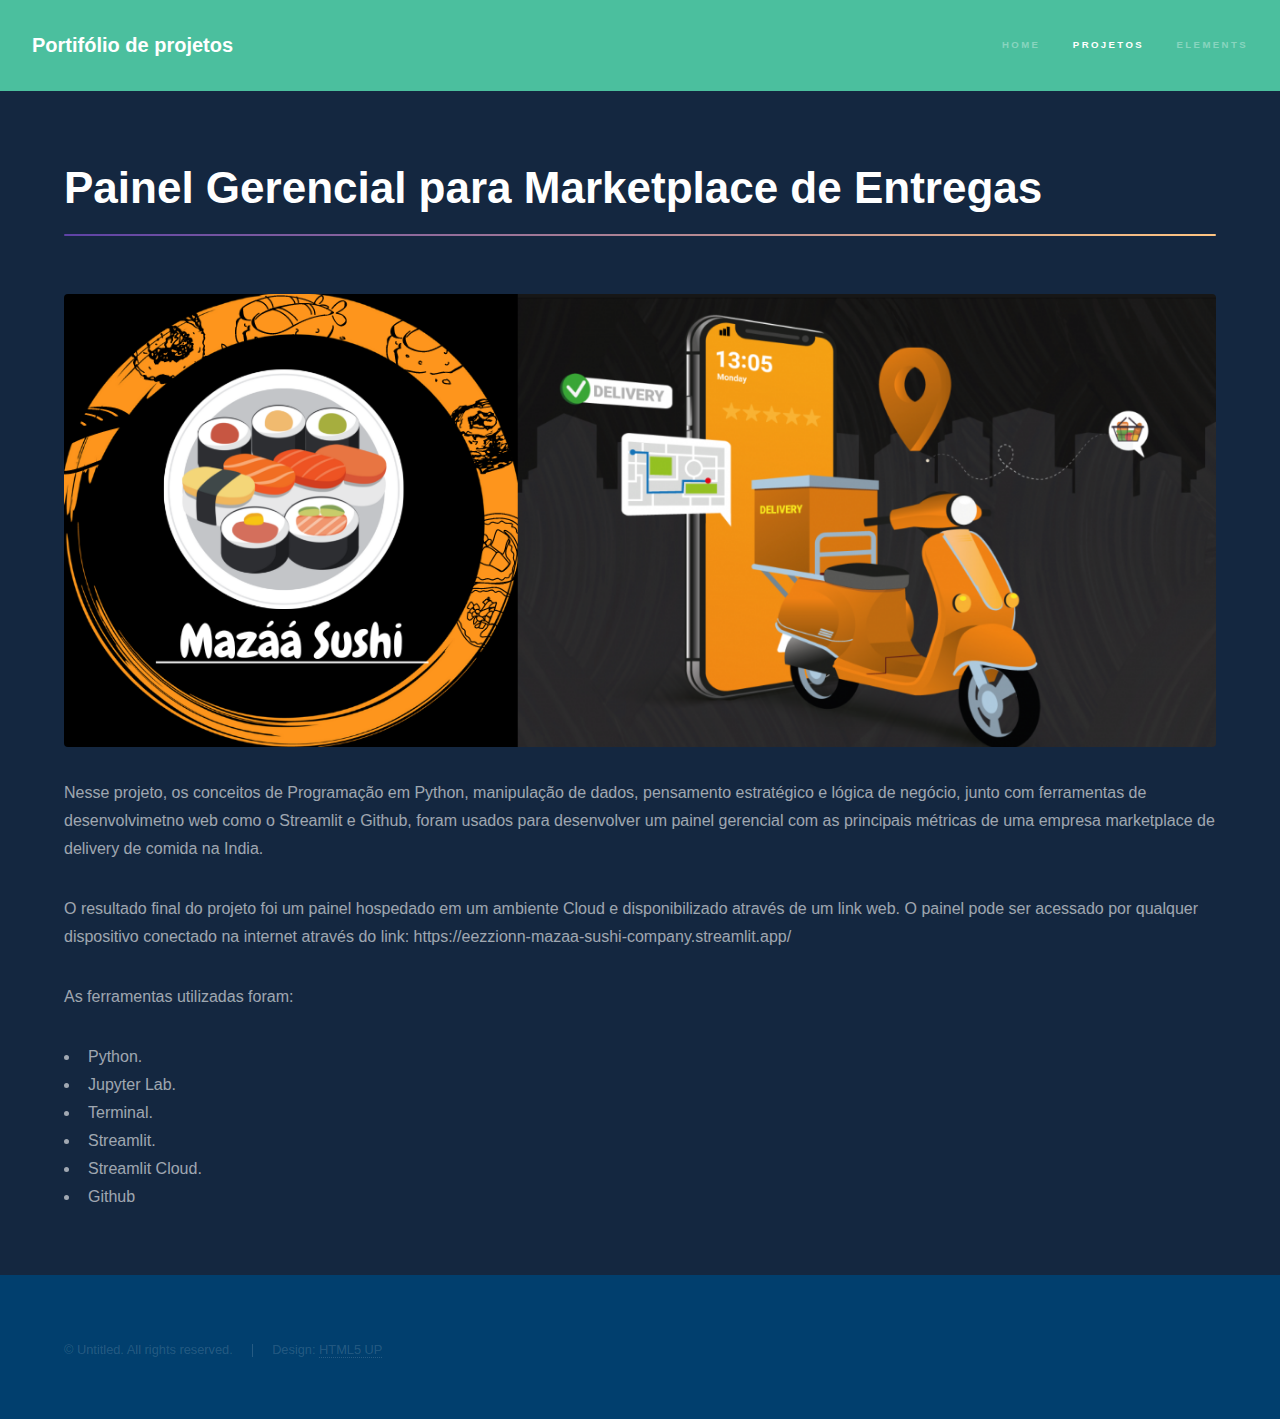
==== commit 01e55c46: "Update generic.html" ====
--- a/generic.html
+++ b/generic.html
@@ -16,11 +16,11 @@
 
 		<!-- Header -->
 			<header id="header">
-				<a href="index.html" class="title">Hyperspace</a>
+				<a href="index.html" class="title">Portifólio de projetos</a>
 				<nav>
 					<ul>
 						<li><a href="index.html">Home</a></li>
-						<li><a href="generic.html" class="active">Generic</a></li>
+						<li><a href="generic.html" class="active">Projetos</a></li>
 						<li><a href="elements.html">Elements</a></li>
 					</ul>
 				</nav>
@@ -35,7 +35,7 @@
 							<h1 class="major">Painel Gerencial para Marketplace de Entregas</h1>
 							<span class="image fit"><img src="images/logogene.png" alt="" /></span>
 							<p>Nesse projeto, os conceitos de Programação em Python, manipulação de dados, pensamento estratégico e lógica de negócio, junto com ferramentas de desenvolvimetno web como o Streamlit e Github, foram usados para desenvolver um painel gerencial com as principais métricas de uma empresa marketplace de delivery de comida na India.</p>
-							<p>O resultado final do projeto foi um painel hospedado em um ambiente Cloud e disponibilizado através de um link web. O painel pode ser acessado por qualquer dispositivo conectado na internet.</p>
+							<p>O resultado final do projeto foi um painel hospedado em um ambiente Cloud e disponibilizado através de um link web. O painel pode ser acessado por qualquer dispositivo conectado na internet através do link: https://eezzionn-mazaa-sushi-company.streamlit.app/ </p>
 							<p>As ferramentas utilizadas foram:</p>
 							<ul>
 							<li>Python.</li>
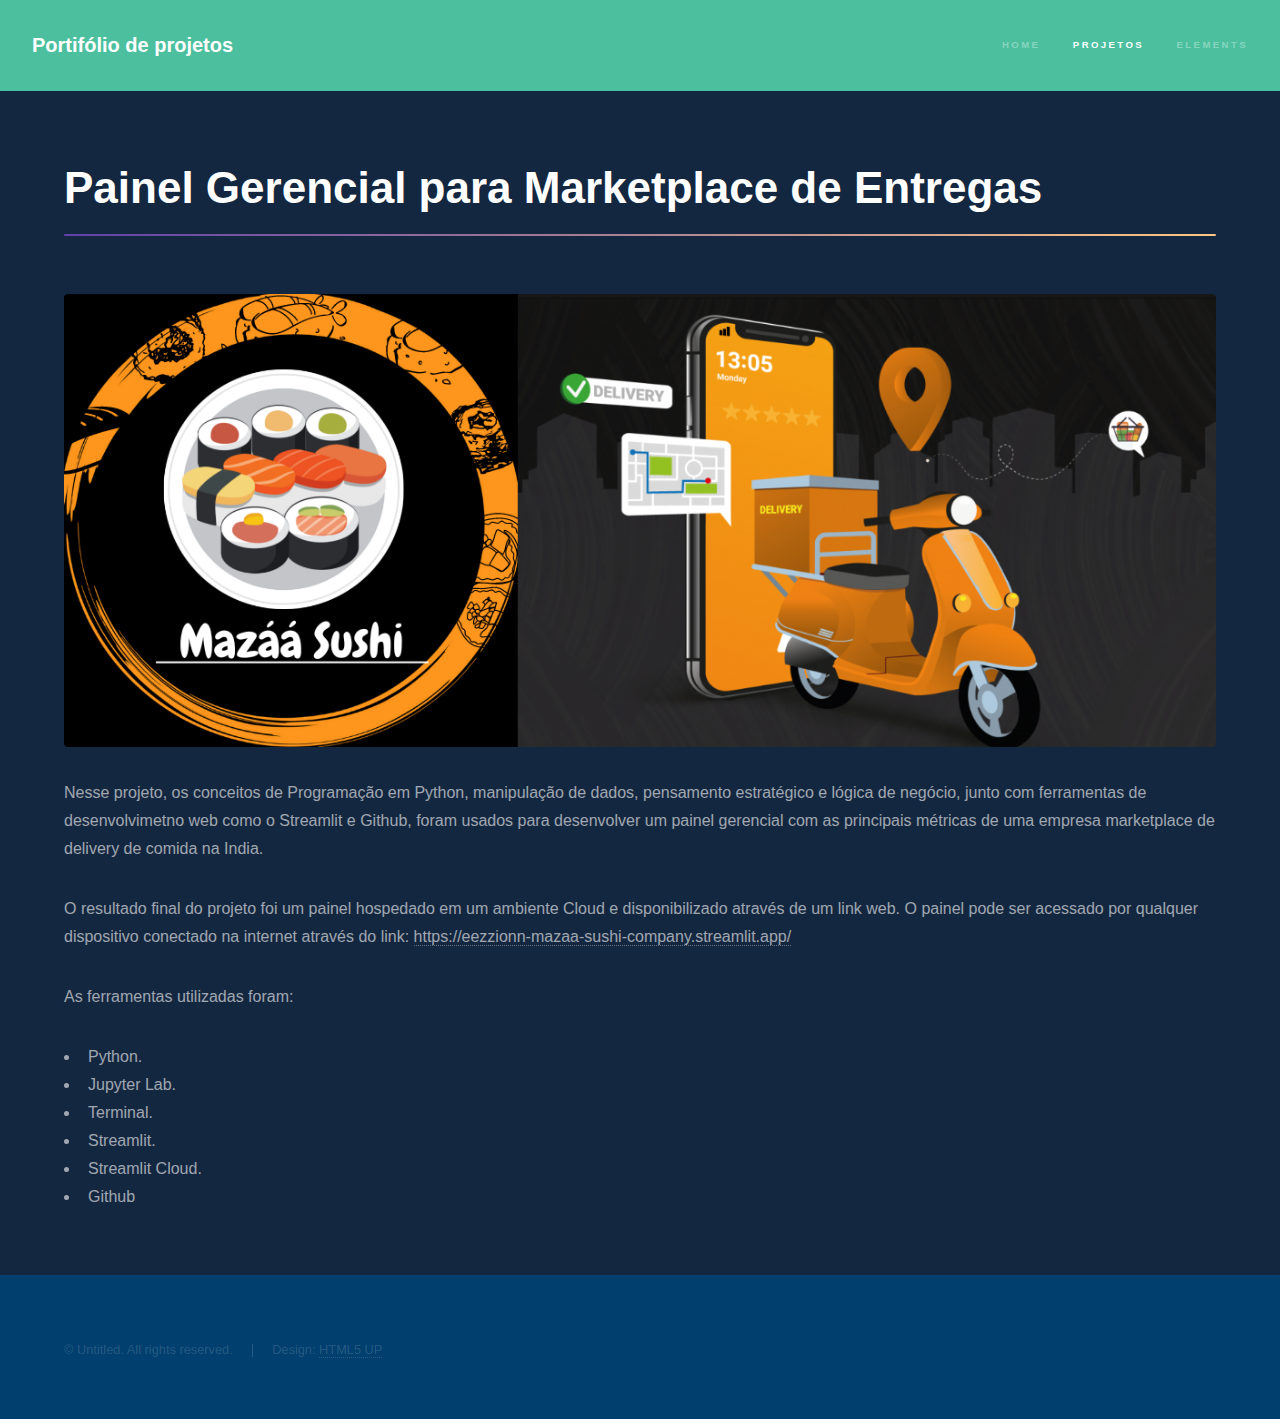
==== commit 964e230c: "Update generic.html" ====
--- a/generic.html
+++ b/generic.html
@@ -35,7 +35,7 @@
 							<h1 class="major">Painel Gerencial para Marketplace de Entregas</h1>
 							<span class="image fit"><img src="images/logogene.png" alt="" /></span>
 							<p>Nesse projeto, os conceitos de Programação em Python, manipulação de dados, pensamento estratégico e lógica de negócio, junto com ferramentas de desenvolvimetno web como o Streamlit e Github, foram usados para desenvolver um painel gerencial com as principais métricas de uma empresa marketplace de delivery de comida na India.</p>
-							<p>O resultado final do projeto foi um painel hospedado em um ambiente Cloud e disponibilizado através de um link web. O painel pode ser acessado por qualquer dispositivo conectado na internet através do link: https://eezzionn-mazaa-sushi-company.streamlit.app/ </p>
+							<p>O resultado final do projeto foi um painel hospedado em um ambiente Cloud e disponibilizado através de um link web. O painel pode ser acessado por qualquer dispositivo conectado na internet através do link: <a href="https://eezzionn-mazaa-sushi-company.streamlit.app/">https://eezzionn-mazaa-sushi-company.streamlit.app/</a> </p>
 							<p>As ferramentas utilizadas foram:</p>
 							<ul>
 							<li>Python.</li>
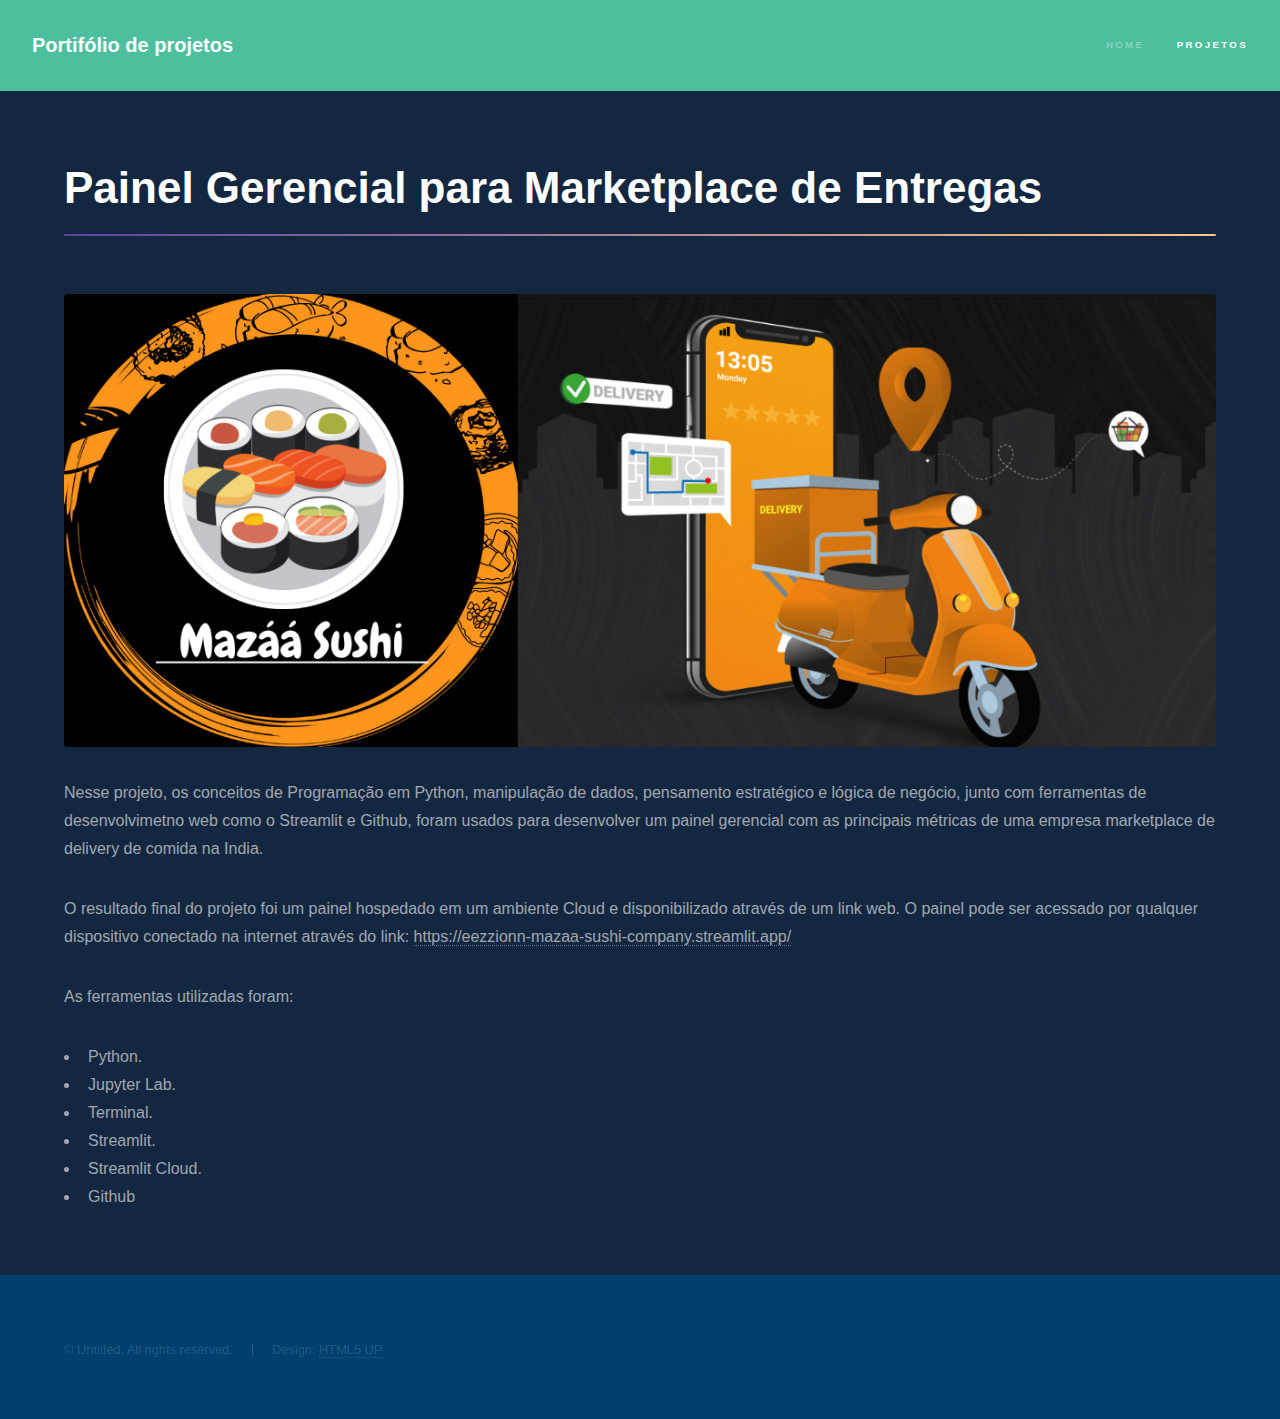
==== commit be0b844e: "Update generic.html" ====
--- a/generic.html
+++ b/generic.html
@@ -20,8 +20,7 @@
 				<nav>
 					<ul>
 						<li><a href="index.html">Home</a></li>
-						<li><a href="generic.html" class="active">Projetos</a></li>
-						<li><a href="elements.html">Elements</a></li>
+						<li><a href="generic.html" class="active">Projetos</a></li>						
 					</ul>
 				</nav>
 			</header>
